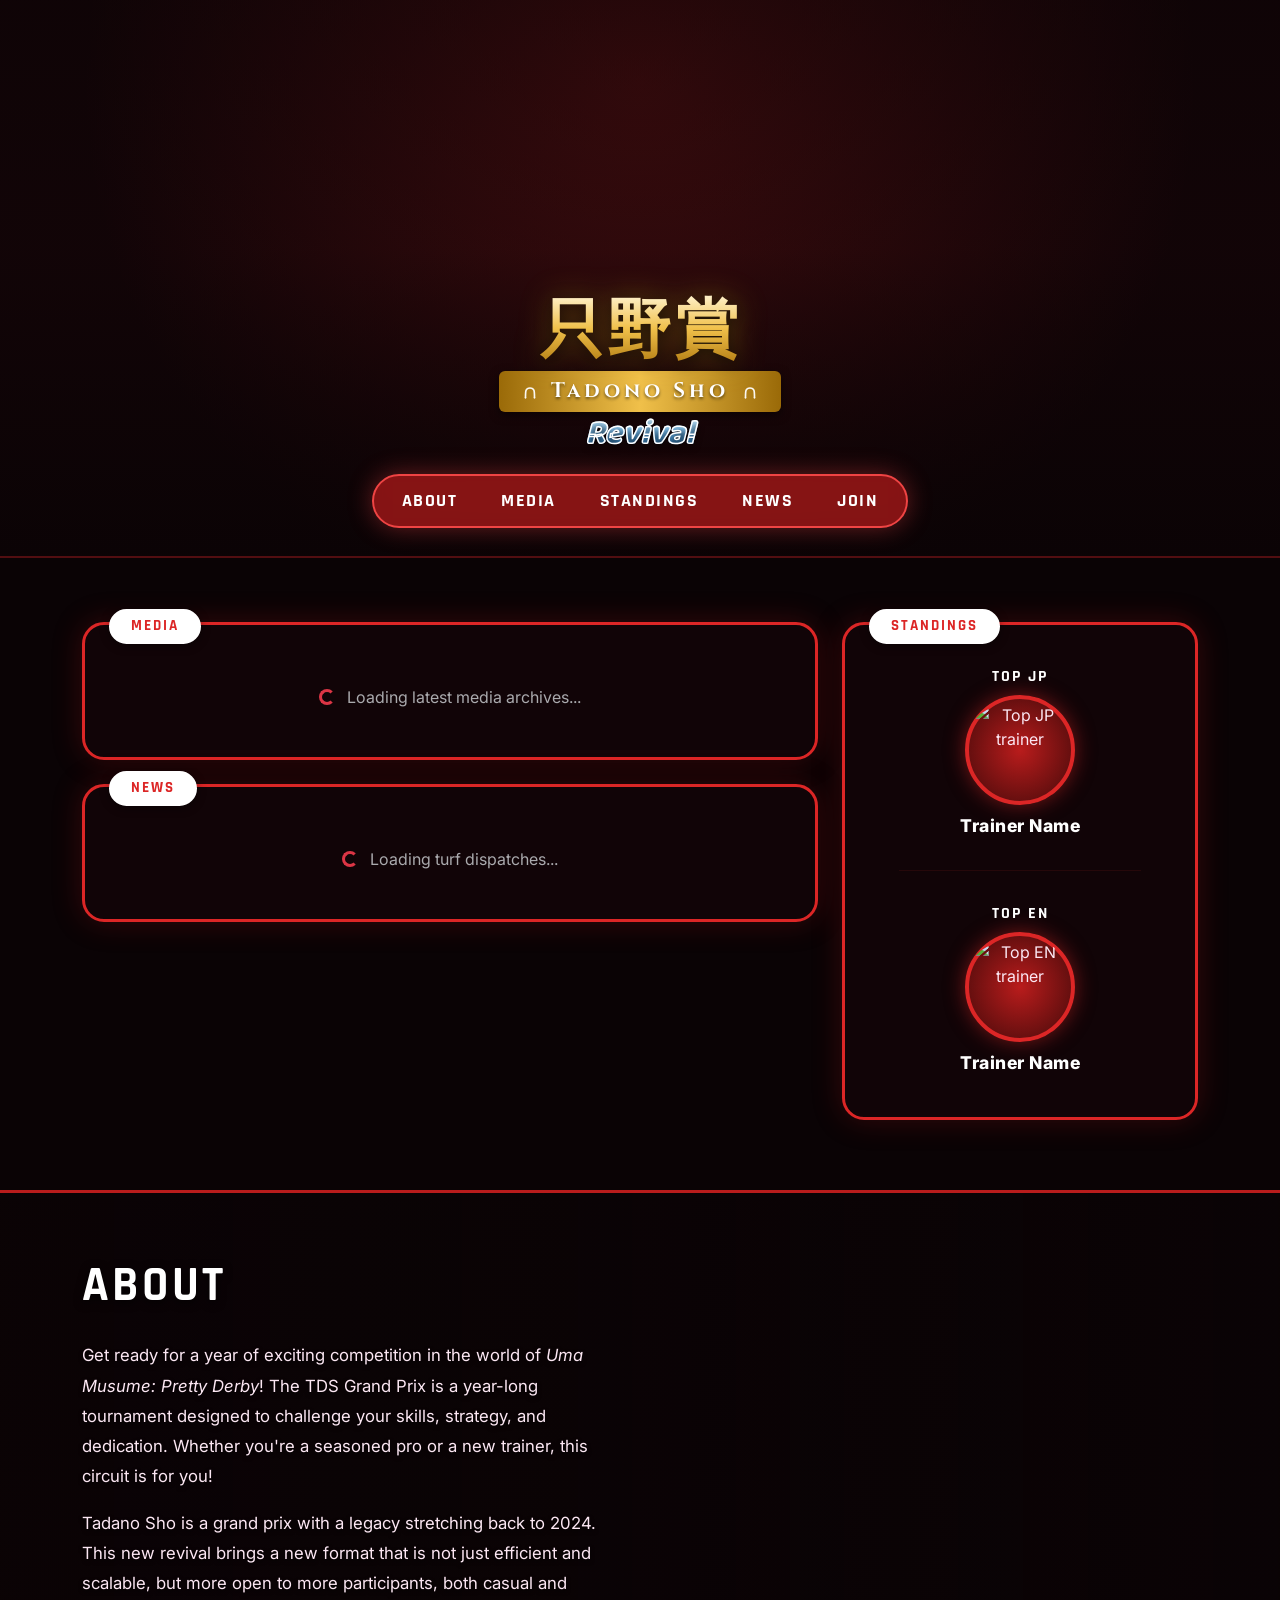
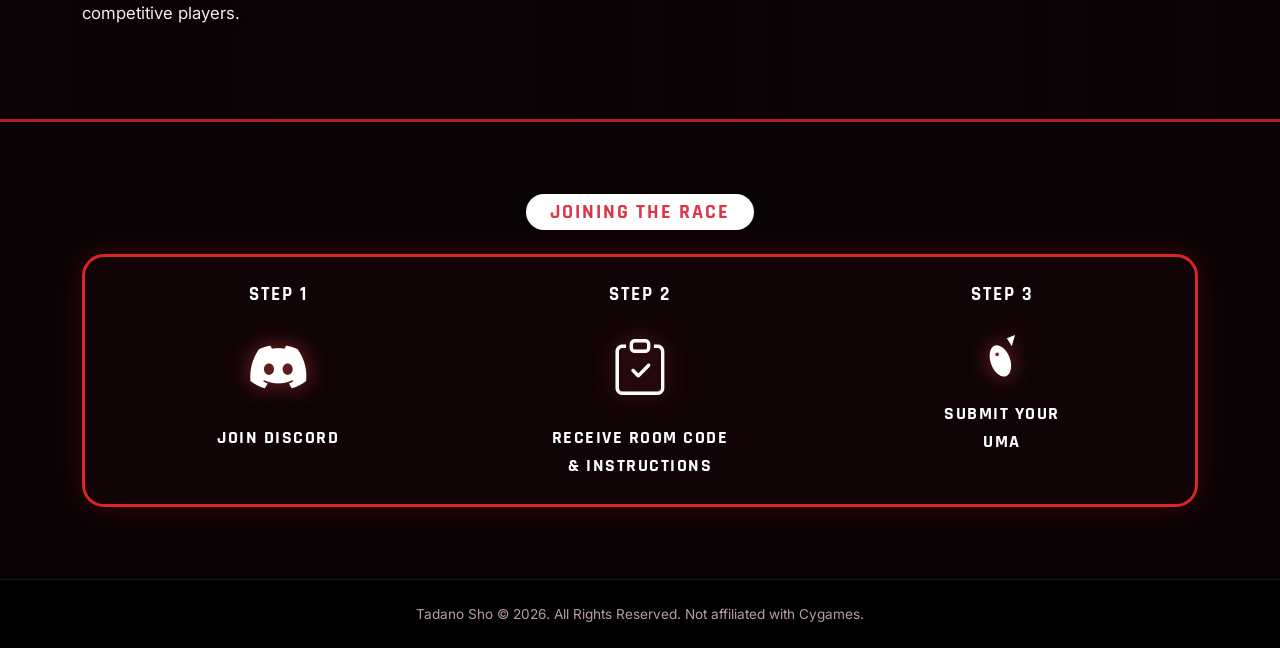
==== index.html @ 811a4585 "Basic layout and csv extraction test" ====
<!DOCTYPE html>
<html lang="en" data-bs-theme="dark">
<head>
  <meta charset="UTF-8" />
  <meta name="viewport" content="width=device-width, initial-scale=1.0"/>
  <title>Tadano Sho Revival | Official Grand Prix Hub</title>

  <!-- Bootstrap 5 CSS & Icons -->
  <link href="https://cdn.jsdelivr.net/npm/bootstrap@5.3.3/dist/css/bootstrap.min.css" rel="stylesheet">
  <link rel="stylesheet" href="https://cdn.jsdelivr.net/npm/bootstrap-icons@1.11.3/font/bootstrap-icons.min.css">
  <!-- AOS Animation -->
  <link href="https://unpkg.com/aos@2.3.1/dist/aos.css" rel="stylesheet">
  <!-- Google Fonts: Cinzel, Rajdhani, Inter, Baloo 2 -->
  <link href="https://fonts.googleapis.com/css2?family=Cinzel:wght@700;900&family=Rajdhani:wght@600;700;800&family=Inter:wght@400;500;600;700&family=Baloo+2:wght@700;800&display=swap" rel="stylesheet">

  <style>
    :root {
      --bg-dark: #0a0305;
      --card-red-border: #dc2626;
      --card-bg-inner: rgba(18, 5, 8, 0.95);
      --accent-gold: #f5c518;
      --text-muted: #b89ca4;
    }

    body {
      background-color: var(--bg-dark);
      color: #fce7f3;
      font-family: 'Inter', sans-serif;
      overflow-x: hidden;
    }

    /* ============================================================
       HERO SECTION — dimmed, looping, muted background video
       ============================================================ */
    .hero-header {
      position: relative;
      overflow: hidden;
      background: #150508;
      min-height: 62vh;
      display: flex;
      flex-direction: column;
      justify-content: flex-end;
      padding: 50px 20px 28px;
      text-align: center;
      border-bottom: 2px solid rgba(220, 38, 38, 0.3);
    }
    .hero-video-wrap {
      position: absolute;
      inset: 0;
      z-index: 0;
      overflow: hidden;
      pointer-events: none;
    }
    .hero-video-wrap iframe {
      position: absolute;
      top: 50%;
      left: 50%;
      width: 100vw;
      height: 56.25vw;
      min-height: 100%;
      min-width: 177.78vh;
      transform: translate(-50%, -50%);
      border: 0;
    }
    .hero-overlay {
      position: absolute;
      inset: 0;
      z-index: 1;
      background:
        linear-gradient(180deg, rgba(10,3,5,0.55) 0%, rgba(10,3,5,0.30) 45%, rgba(10,3,5,0.92) 100%),
        radial-gradient(circle at 50% 15%, rgba(220, 38, 38, 0.30), transparent 70%);
    }
    @media (prefers-reduced-motion: reduce) {
      .hero-video-wrap { display: none; }
    }

    .hero-header .container { position: relative; z-index: 2; }

    /* Logo lockup */
    .brand-title {
      font-family: 'Cinzel', serif;
      letter-spacing: 3px;
      font-weight: 900;
      background: linear-gradient(180deg, #fff3cf 0%, #f0c04a 45%, #a9720a 100%);
      -webkit-background-clip: text;
      background-clip: text;
      color: transparent;
      filter: drop-shadow(0 3px 8px rgba(0,0,0,0.7)) drop-shadow(0 0 14px rgba(245,197,24,0.3));
      margin-bottom: 6px;
    }
    .brand-ribbon {
      display: inline-flex;
      align-items: center;
      gap: 12px;
      background: linear-gradient(90deg, #9a6a08, #f0c04a 50%, #9a6a08);
      padding: 5px 22px;
      border-radius: 6px;
      box-shadow: 0 3px 10px rgba(0,0,0,0.55);
    }
    .brand-subtitle {
      font-family: 'Cinzel', serif;
      font-weight: 700;
      font-size: 1.3rem;
      letter-spacing: 4px;
      color: #fff;
      text-shadow: 0 2px 3px rgba(0,0,0,0.5);
    }
    .horseshoe-icon { color: #fff; opacity: 0.95; flex-shrink: 0; }
    .brand-revival {
      font-family: 'Baloo 2', 'Rajdhani', sans-serif;
      font-weight: 800;
      font-style: italic;
      font-size: 2.1rem;
      line-height: 1;
      margin-top: 2px;
      background: linear-gradient(180deg, #cdeeff 0%, #5aa9e6 55%, #1c6fb0 100%);
      -webkit-background-clip: text;
      background-clip: text;
      color: transparent;
      -webkit-text-stroke: 1.5px #ffffff;
      text-shadow: 0 4px 6px rgba(0,0,0,0.6);
    }

    /* Top Nav Pill */
    .nav-pill-container {
      background: rgba(185, 28, 28, 0.7);
      border: 2px solid #ef4444;
      border-radius: 40px;
      padding: 6px 14px;
      display: inline-flex;
      gap: 16px;
      box-shadow: 0 0 25px rgba(239, 68, 68, 0.4);
      margin-top: 22px;
      backdrop-filter: blur(8px);
      flex-wrap: wrap;
      justify-content: center;
    }
    .nav-pill-link {
      color: #fff;
      text-decoration: none;
      font-family: 'Rajdhani', sans-serif;
      font-weight: 700;
      font-size: 1.1rem;
      letter-spacing: 1.5px;
      text-transform: uppercase;
      padding: 6px 14px;
      border-radius: 20px;
      transition: all 0.2s ease;
    }
    .nav-pill-link:hover {
      background: rgba(255, 255, 255, 0.2);
      color: var(--accent-gold);
    }

    /* Main Container Spacing */
    main.container {
      position: relative;
      z-index: 2;
      margin-bottom: 70px !important;
    }

    /* Section Red Frame Containers */
    .red-frame-box {
      background: var(--card-bg-inner);
      border: 3px solid var(--card-red-border);
      border-radius: 22px;
      padding: 28px 24px 24px;
      position: relative;
      box-shadow: 0 0 30px rgba(185, 28, 28, 0.25);
      height: auto; /* Fixed: Prevents height calculation errors */
    }
    .standings-frame {
      height: 100%;
    }
    .red-frame-badge {
      position: absolute;
      top: -16px;
      left: 24px;
      background: #fff;
      border: 2px solid #fff;
      color: #dc2626;
      font-family: 'Rajdhani', sans-serif;
      font-weight: 800;
      letter-spacing: 2px;
      text-transform: uppercase;
      padding: 4px 20px;
      border-radius: 20px;
      font-size: 0.95rem;
      box-shadow: 0 2px 10px rgba(0, 0, 0, 0.45);
      text-decoration: none;
    }
    .red-frame-badge:hover {
      color: #b91c1c;
    }

    /* Media Grid */
    .media-card {
      position: relative;
      border-radius: 12px;
      overflow: hidden;
      border: 2px solid rgba(255, 255, 255, 0.15);
      transition: all 0.25s ease;
      cursor: pointer;
      aspect-ratio: 16 / 9;
      background: #000;
      text-decoration: none;
    }
    .media-card:hover {
      transform: scale(1.03);
      border-color: var(--accent-gold);
      box-shadow: 0 0 15px rgba(245, 197, 24, 0.35);
    }
    .media-card img {
      width: 100%;
      height: 100%;
      object-fit: cover;
    }
    .media-play-icon {
      position: absolute;
      top: 50%;
      left: 50%;
      transform: translate(-50%, -50%);
      font-size: 2rem;
      color: rgba(255, 255, 255, 0.85);
      transition: all 0.2s ease;
    }
    .media-card:hover .media-play-icon {
      color: var(--accent-gold);
      transform: translate(-50%, -50%) scale(1.15);
    }
    .media-title-overlay {
      position: absolute;
      bottom: 0;
      left: 0;
      right: 0;
      background: linear-gradient(0deg, rgba(0,0,0,0.85) 0%, transparent 100%);
      padding: 6px 10px;
      font-size: 0.75rem;
      font-weight: 700;
      color: #fff;
      white-space: nowrap;
      overflow: hidden;
      text-overflow: ellipsis;
    }

    /* Media Category Corner Badge */
    .media-category-badge {
      position: absolute;
      top: 8px;
      left: 8px;
      background: rgba(10, 3, 5, 0.85);
      border: 1px solid rgba(245, 197, 24, 0.5);
      color: var(--accent-gold);
      font-family: 'Rajdhani', sans-serif;
      font-size: 0.7rem;
      font-weight: 800;
      letter-spacing: 1px;
      text-transform: uppercase;
      padding: 2px 8px;
      border-radius: 6px;
      backdrop-filter: blur(4px);
      box-shadow: 0 2px 6px rgba(0, 0, 0, 0.6);
      z-index: 2;
    }
    .badge-races { border-color: rgba(239, 68, 68, 0.6); color: #fca5a5; }
    .badge-show  { border-color: rgba(168, 85, 247, 0.6); color: #d8b4fe; }
    .badge-guide { border-color: rgba(0, 229, 255, 0.6); color: #67e8f9; }

    /* News Horizontal Cards */
    .news-card {
      display: flex;
      gap: 16px;
      padding: 12px;
      border-radius: 12px;
      background: rgba(255, 255, 255, 0.03);
      border: 1px solid rgba(255, 255, 255, 0.08);
      margin-bottom: 14px;
      text-decoration: none;
      color: inherit;
      transition: all 0.2s ease;
    }
    .news-card:hover {
      background: rgba(220, 38, 38, 0.12);
      border-color: rgba(239, 68, 68, 0.4);
      transform: translateX(4px);
      color: inherit;
    }
    .news-thumb {
      width: 110px;
      height: 70px;
      border-radius: 8px;
      object-fit: cover;
      flex-shrink: 0;
      border: 1px solid rgba(255, 255, 255, 0.15);
      background-color: #1a080d;
    }
    .news-title {
      font-family: 'Rajdhani', sans-serif;
      font-weight: 700;
      font-size: 1.05rem;
      margin-bottom: 2px;
      color: #fff;
    }
    .news-meta {
      font-size: 0.75rem;
      color: var(--text-muted);
      margin-bottom: 4px;
    }
    .news-desc {
      font-size: 0.8rem;
      color: #cbd5e1;
      display: -webkit-box;
      -webkit-line-clamp: 2;
      -webkit-box-orient: vertical;
      overflow: hidden;
      line-height: 1.3;
    }

    /* Standings Box */
    .standings-avatar-wrapper {
      width: 110px;
      height: 110px;
      border-radius: 50%;
      border: 4px solid var(--card-red-border);
      padding: 4px;
      margin: 0 auto 8px;
      background: radial-gradient(circle, #b91c1c, #450a0a);
      box-shadow: 0 0 20px rgba(220, 38, 38, 0.5);
    }
    .standings-avatar {
      width: 100%;
      height: 100%;
      border-radius: 50%;
      object-fit: cover;
    }
    .standings-label {
      font-family: 'Rajdhani', sans-serif;
      font-weight: 800;
      letter-spacing: 2px;
      color: #fff;
      font-size: 1rem;
      margin-bottom: 6px;
    }
    .standings-name {
      font-weight: 800;
      color: #fff;
      font-size: 1.1rem;
      letter-spacing: 0.5px;
    }
    .standings-points { display: none; }

    /* About Section */
    .about-section {
      position: relative;
      background:
        linear-gradient(90deg, rgba(10,3,5,0.95) 0%, rgba(10,3,5,0.7) 45%, rgba(10,3,5,0.4) 70%, rgba(10,3,5,0.7) 100%),
        url('https://external-content.duckduckgo.com/iu/?u=https%3A%2F%2Fd.newsweek.com%2Fen%2Ffull%2F2685971%2Fumamusume-girls-racing.jpg&f=1&nofb=1&ipt=a6a0482f432787f1ff9571b85940ca42f4a092d9307acd43384ba4f4c6864c32') center/cover no-repeat;
      border-top: 3px solid #b91c1c;
      border-bottom: 3px solid #b91c1c;
      padding: 65px 0 75px;
      clear: both;
    }
    .about-heading {
      font-family: 'Rajdhani', sans-serif;
      font-weight: 900;
      font-size: 3rem;
      color: #fff;
      letter-spacing: 3px;
      margin-bottom: 25px;
      text-shadow: 0 2px 10px rgba(0,0,0,0.8);
    }
    .about-text {
      font-size: 1.05rem;
      line-height: 1.8;
      color: #fce7f3;
      text-shadow: 0 2px 4px rgba(0,0,0,0.8);
      max-width: 50ch;
    }

    /* Joining The Race */
    .join-step-badge {
      font-family: 'Rajdhani', sans-serif;
      font-weight: 800;
      letter-spacing: 2px;
      font-size: 1.2rem;
      color: #fff;
      margin-bottom: 16px;
    }
    .join-icon-box {
      font-size: 3.5rem;
      color: #fff;
      margin-bottom: 14px;
      min-height: 60px;
      display: flex;
      align-items: center;
      justify-content: center;
      filter: drop-shadow(0 0 10px rgba(239, 68, 68, 0.5));
    }
    .join-step-title {
      font-family: 'Rajdhani', sans-serif;
      font-weight: 800;
      letter-spacing: 1.5px;
      font-size: 1.15rem;
      text-transform: uppercase;
      color: #fff;
    }

    /* Footer */
    footer {
      background: #000;
      padding: 24px 0;
      text-align: center;
      font-size: 0.85rem;
      color: var(--text-muted);
      border-top: 1px solid rgba(255, 255, 255, 0.1);
    }
  </style>
</head>
<body>

  <!-- Top Hero Header -->
  <header class="hero-header">

    <!-- Dimmed, looping, muted background video -->
    <div class="hero-video-wrap" aria-hidden="true">
      <iframe
        src="https://www.youtube.com/embed/ixiP37v9K_E?autoplay=1&mute=1&loop=1&playlist=ixiP37v9K_E&controls=0&showinfo=0&rel=0&modestbranding=1&playsinline=1&disablekb=1&iv_load_policy=3"
        title="Background loop"
        tabindex="-1"
        allow="autoplay; encrypted-media"
        referrerpolicy="strict-origin-when-cross-origin">
      </iframe>
    </div>
    <div class="hero-overlay"></div>

    <div class="container" data-aos="fade-down">
      <h1 class="brand-title display-3 fw-bolder mb-0">只野賞</h1>

      <div class="brand-ribbon mb-1">
        <svg class="horseshoe-icon" viewBox="0 0 24 24" width="18" height="18" fill="none" stroke="currentColor" stroke-width="2.2" stroke-linecap="round">
          <path d="M6 21C6 12 6 8 12 8C18 8 18 12 18 21"/>
          <circle cx="6" cy="21" r="1.1" fill="currentColor" stroke="none"/>
          <circle cx="18" cy="21" r="1.1" fill="currentColor" stroke="none"/>
        </svg>
        <span class="brand-subtitle">Tadono Sho</span>
        <svg class="horseshoe-icon" viewBox="0 0 24 24" width="18" height="18" fill="none" stroke="currentColor" stroke-width="2.2" stroke-linecap="round">
          <path d="M6 21C6 12 6 8 12 8C18 8 18 12 18 21"/>
          <circle cx="6" cy="21" r="1.1" fill="currentColor" stroke="none"/>
          <circle cx="18" cy="21" r="1.1" fill="currentColor" stroke="none"/>
        </svg>
      </div>

      <div class="brand-revival">Revival</div>

      <!-- Pill Navbar -->
      <div>
        <nav class="nav-pill-container">
          <a href="#about" class="nav-pill-link">About</a>
          <a href="media.html" class="nav-pill-link">Media</a>
          <a href="standings.html" class="nav-pill-link">Standings</a>
          <a href="news.html" class="nav-pill-link">News</a>
          <a href="https://discord.gg/YOUR_INVITE_HERE" target="_blank" class="nav-pill-link">Join</a>
        </nav>
      </div>
    </div>
  </header>

  <!-- Main Content Grid (Media, News, Standings) -->
  <main class="container my-5 pt-3">
    <div class="row g-4 align-items-stretch">

      <!-- Left Column: Media (6 thumbnails) & News (2-3 items) -->
      <div class="col-lg-8 d-flex flex-column gap-4">

        <!-- Media Section (6 Grid) -->
        <div class="red-frame-box" data-aos="fade-up">
          <a href="media.html" class="red-frame-badge">Media</a>

          <div class="row g-3 pt-2" id="mediaGrid">
            <div class="col-12 text-center py-4 text-muted">
              <div class="spinner-border spinner-border-sm text-danger me-2"></div>
              Loading latest media archives...
            </div>
          </div>
        </div>

        <!-- News Section (2-3 items) -->
        <div class="red-frame-box" data-aos="fade-up" data-aos-delay="100">
          <a href="news.html" class="red-frame-badge">News</a>

          <div class="pt-2" id="newsList">
            <div class="text-center py-4 text-muted">
              <div class="spinner-border spinner-border-sm text-danger me-2"></div>
              Loading turf dispatches...
            </div>
          </div>
        </div>

      </div>

      <!-- Right Column: Standings Box (Top JP & Top EN) -->
      <div class="col-lg-4">
        <div class="red-frame-box standings-frame text-center d-flex flex-column justify-content-around py-4" data-aos="fade-left">
          <a href="standings.html" class="red-frame-badge">Standings</a>

          <!-- TOP JP -->
          <div class="py-3">
            <div class="standings-label">TOP JP</div>
            <div class="standings-avatar-wrapper">
              <img id="topJpAvatar" src="https://api.dicebear.com/7.x/bottts/svg?seed=JP" class="standings-avatar" alt="Top JP trainer">
            </div>
            <div class="standings-name" id="topJpName">Trainer Name</div>
            <div class="small text-muted standings-points" id="topJpPoints">-- pts</div>
          </div>

          <hr style="border-color: rgba(220, 38, 38, 0.4); margin: 15px 30px;">

          <!-- TOP EN -->
          <div class="py-3">
            <div class="standings-label">TOP EN</div>
            <div class="standings-avatar-wrapper">
              <img id="topEnAvatar" src="https://api.dicebear.com/7.x/bottts/svg?seed=EN" class="standings-avatar" alt="Top EN trainer">
            </div>
            <div class="standings-name" id="topEnName">Trainer Name</div>
            <div class="small text-muted standings-points" id="topEnPoints">-- pts</div>
          </div>
        </div>
      </div>

    </div>
  </main>

  <!-- About Section -->
  <section id="about" class="about-section">
    <div class="container">
      <div class="row">
        <div class="col-lg-7" data-aos="fade-right">
          <h2 class="about-heading">ABOUT</h2>
          <p class="about-text mb-3">
            Get ready for a year of exciting competition in the world of <em>Uma Musume: Pretty Derby</em>!
            The TDS Grand Prix is a year-long tournament designed to challenge your skills, strategy, and dedication.
            Whether you're a seasoned pro or a new trainer, this circuit is for you!
          </p>
          <p class="about-text">
            Tadano Sho is a grand prix with a legacy stretching back to 2024. This new revival brings a new format
            that is not just efficient and scalable, but more open to more participants, both casual and
            competitive players.
          </p>
        </div>
      </div>
    </div>
  </section>

  <!-- Joining The Race (3 Steps Section) -->
  <section class="container my-5 py-4">
    <div class="text-center mb-4" data-aos="fade-up">
      <div class="badge bg-white text-danger px-4 py-2 rounded-pill fs-5 fw-bold text-uppercase" style="letter-spacing: 2px; font-family: 'Rajdhani', sans-serif;">
        Joining The Race
      </div>
    </div>

    <div class="red-frame-box p-4" data-aos="fade-up" data-aos-delay="100">
      <div class="row text-center g-4">

        <div class="col-md-4">
          <div class="join-step-badge">STEP 1</div>
          <div class="join-icon-box">
            <i class="bi bi-discord"></i>
          </div>
          <div class="join-step-title">Join Discord</div>
        </div>

        <div class="col-md-4">
          <div class="join-step-badge">STEP 2</div>
          <div class="join-icon-box">
            <i class="bi bi-clipboard-check"></i>
          </div>
          <div class="join-step-title">Receive Room Code<br class="d-none d-md-block"> &amp; Instructions</div>
        </div>

        <div class="col-md-4">
          <div class="join-step-badge">STEP 3</div>
          <div class="join-icon-box">
            <svg viewBox="0 0 64 64" width="52" height="52" fill="currentColor" aria-hidden="true">
              <ellipse cx="30" cy="38" rx="12" ry="20" transform="rotate(-20 30 38)"/>
              <polygon points="38,10 48,6 44,20"/>
              <circle cx="26" cy="30" r="2.2" fill="#7f1d1d"/>
            </svg>
          </div>
          <div class="join-step-title">Submit Your<br class="d-none d-md-block"> Uma</div>
        </div>

      </div>
    </div>
  </section>

  <!-- Footer -->
  <footer>
    <div class="container">
      Tadano Sho &copy; 2026. All Rights Reserved. Not affiliated with Cygames.
    </div>
  </footer>

  <!-- Scripts -->
  <script src="https://cdn.jsdelivr.net/npm/papaparse@5.4.1/papaparse.min.js"></script>
  <script src="https://unpkg.com/aos@2.3.1/dist/aos.js"></script>

  <script>
    AOS.init({ duration: 500, once: true });

    // Live Google Sheets Data Sources
    const STANDINGS_JP_URL = "https://docs.google.com/spreadsheets/d/e/2PACX-1vTbkE2wbV5LWkVIGXpJGdbSG9LxUopGIXMuOjyt5w0fkb3olKb6ueMyDWH3hFiS6tbdQfQv5VZdMct3/pub?gid=0&single=true&output=csv";
    const STANDINGS_EN_URL = "https://docs.google.com/spreadsheets/d/e/2PACX-1vTbkE2wbV5LWkVIGXpJGdbSG9LxUopGIXMuOjyt5w0fkb3olKb6ueMyDWH3hFiS6tbdQfQv5VZdMct3/pub?gid=1135525613&single=true&output=csv";
    const MEDIA_CSV_URL = "https://docs.google.com/spreadsheets/d/e/2PACX-1vS08jJrOzuXOjKwhtpfvUq55UaYJgYfq8bBmrWh4yjk_7ZoehVhZ_WtEa2eWrwhZ8zqHWR_rD3quKCA/pub?gid=0&single=true&output=csv";
    const NEWS_CSV_URL = "https://docs.google.com/spreadsheets/d/e/2PACX-1vS08jJrOzuXOjKwhtpfvUq55UaYJgYfq8bBmrWh4yjk_7ZoehVhZ_WtEa2eWrwhZ8zqHWR_rD3quKCA/pub?gid=914624242&single=true&output=csv";

    // 1. Fetch & Render Top Leaders in Standings Box
    function loadTopLeaders() {
      Papa.parse(STANDINGS_JP_URL, {
        download: true,
        header: true,
        dynamicTyping: true,
        skipEmptyLines: true,
        complete: function(res) {
          const rows = (res.data || [])
            .filter(r => r.Trainer && String(r.Trainer).trim() !== "" && r.Division && r.Division.toLowerCase() === 'graded')
            .sort((a,b) => (b.Points || 0) - (a.Points || 0));
          if (rows.length > 0) {
            document.getElementById('topJpName').innerText = rows[0].Trainer;
            document.getElementById('topJpPoints').innerText = (rows[0].Points || 0) + ' pts';
            if (rows[0].Avatar) {
              document.getElementById('topJpAvatar').src = rows[0].Avatar;
            } else {
              document.getElementById('topJpAvatar').src = `https://api.dicebear.com/7.x/bottts/svg?seed=${encodeURIComponent(rows[0].Trainer)}`;
            }
          }
        }
      });

      Papa.parse(STANDINGS_EN_URL, {
        download: true,
        header: true,
        dynamicTyping: true,
        skipEmptyLines: true,
        complete: function(res) {
          const rows = (res.data || [])
            .filter(r => r.Trainer && String(r.Trainer).trim() !== "" && r.Division && r.Division.toLowerCase() === 'graded')
            .sort((a,b) => (b.Points || 0) - (a.Points || 0));
          if (rows.length > 0) {
            document.getElementById('topEnName').innerText = rows[0].Trainer;
            document.getElementById('topEnPoints').innerText = (rows[0].Points || 0) + ' pts';
            if (rows[0].Avatar) {
              document.getElementById('topEnAvatar').src = rows[0].Avatar;
            } else {
              document.getElementById('topEnAvatar').src = `https://api.dicebear.com/7.x/bottts/svg?seed=${encodeURIComponent(rows[0].Trainer)}`;
            }
          }
        }
      });
    }

    // 2. Fetch & Render Latest 6 Media Thumbnails with Category Badge
    function loadMedia() {
      const grid = document.getElementById('mediaGrid');

      function getCategoryBadge(cat) {
        if (!cat || cat.trim() === '') return '';
        const c = cat.toLowerCase();
        let badgeClass = '';
        if (c.includes('race')) badgeClass = 'badge-races';
        else if (c.includes('classic') || c.includes('show')) badgeClass = 'badge-show';
        else if (c.includes('guide')) badgeClass = 'badge-guide';

        return `<span class="media-category-badge ${badgeClass}">${cat.trim()}</span>`;
      }

      Papa.parse(MEDIA_CSV_URL, {
        download: true,
        header: true,
        skipEmptyLines: true,
        complete: function(res) {
          const items = (res.data || []).filter(m => m.Title && String(m.Title).trim() !== "").slice(0, 6);

          if (items.length === 0) {
            grid.innerHTML = `<div class="col-12 text-center text-muted py-3">No media items recorded yet.</div>`;
            return;
          }

          grid.innerHTML = items.map(m => {
            const link = m.YouTube_URL && m.YouTube_URL.trim() !== "" ? m.YouTube_URL : 'media.html';
            const thumb = m.Thumbnail_URL && m.Thumbnail_URL.trim() !== "" ? m.Thumbnail_URL : 'https://images.unsplash.com/photo-1578632767115-351597cf2477?w=500';
            const catBadge = getCategoryBadge(m.Category);

            return `
              <div class="col-4">
                <a href="${link}" target="_blank" class="media-card d-block">
                  ${catBadge}
                  <img src="${thumb}" alt="${m.Title}">
                  <i class="bi bi-play-circle-fill media-play-icon"></i>
                  <div class="media-title-overlay">${m.Title}</div>
                </a>
              </div>
            `;
          }).join('');
        },
        error: function(err) {
          console.error("Failed to load media CSV:", err);
          grid.innerHTML = `<div class="col-12 text-center text-muted py-3">Could not load media feed.</div>`;
        }
      });
    }

    // 3. Fetch & Render Latest 2-3 News Articles
    function loadNews() {
      const list = document.getElementById('newsList');

      Papa.parse(NEWS_CSV_URL, {
        download: true,
        header: true,
        skipEmptyLines: true,
        complete: function(res) {
          const items = (res.data || []).filter(n => n.Title && String(n.Title).trim() !== "").slice(0, 3);

          if (items.length === 0) {
            list.innerHTML = `
              <a href="news.html" class="news-card">
                <img src="https://images.unsplash.com/photo-1578632767115-351597cf2477?w=300" class="news-thumb" alt="Thumbnail">
                <div>
                  <div class="news-title">PHANTOM SPRINT REVIVAL ANNOUNCED</div>
                  <div class="news-meta">By ewidaria &bull; Oct 2026</div>
                  <div class="news-desc">The official return of the sprint classic at Chukyo and Nakayama is locked in. Read full rules and course info...</div>
                </div>
              </a>
              <a href="news.html" class="news-card">
                <img src="https://images.unsplash.com/photo-1509198397868-475647b2a1e5?w=300" class="news-thumb" alt="Thumbnail">
                <div>
                  <div class="news-title">HOW TO TUNE SPRINT ACCELERATION</div>
                  <div class="news-meta">By Takubenly &bull; Oct 2026</div>
                  <div class="news-desc">A deep dive into inheritance skills, corner timings, and why stamina management matters even in 1200m...</div>
                </div>
              </a>
            `;
            return;
          }

          list.innerHTML = items.map(n => {
            const articleLink = n.Doc_URL && n.Doc_URL.trim() !== "" ? `article.html?doc=${encodeURIComponent(n.Doc_URL)}` : 'news.html';
            const thumb = n.Thumbnail_URL && n.Thumbnail_URL.trim() !== "" ? n.Thumbnail_URL : 'https://images.unsplash.com/photo-1578632767115-351597cf2477?w=300';
            return `
              <a href="${articleLink}" class="news-card">
                <img src="${thumb}" class="news-thumb" alt="${n.Title}">
                <div>
                  <div class="news-title">${n.Title}</div>
                  <div class="news-meta">By ${n.Author || 'TDS'} &bull; ${n.Date || ''}</div>
                  <div class="news-desc">${n.Synopsis || ''}</div>
                </div>
              </a>
            `;
          }).join('');
        },
        error: function(err) {
          console.error("Failed to load news CSV:", err);
          list.innerHTML = `<div class="text-center text-muted py-3">Could not load news feed.</div>`;
        }
      });
    }

    loadTopLeaders();
    loadMedia();
    loadNews();
  </script>
</body>
</html>
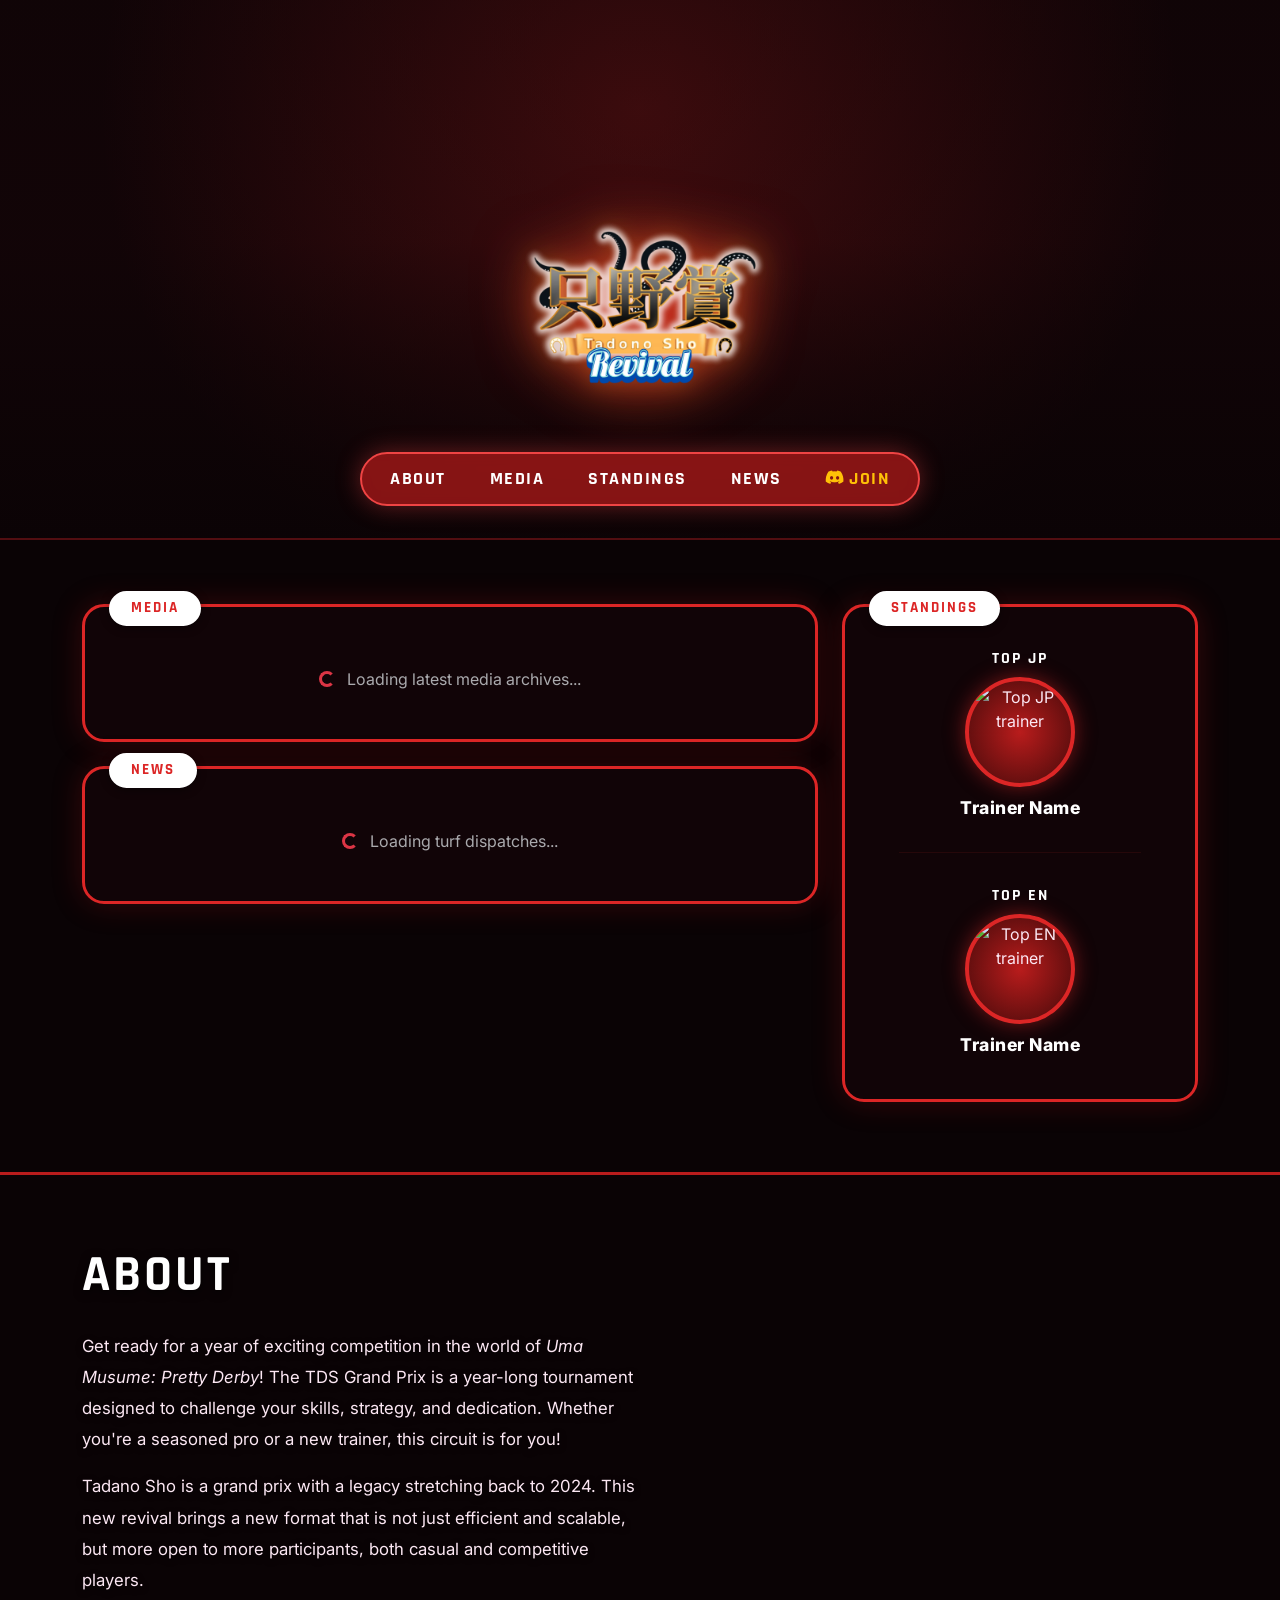
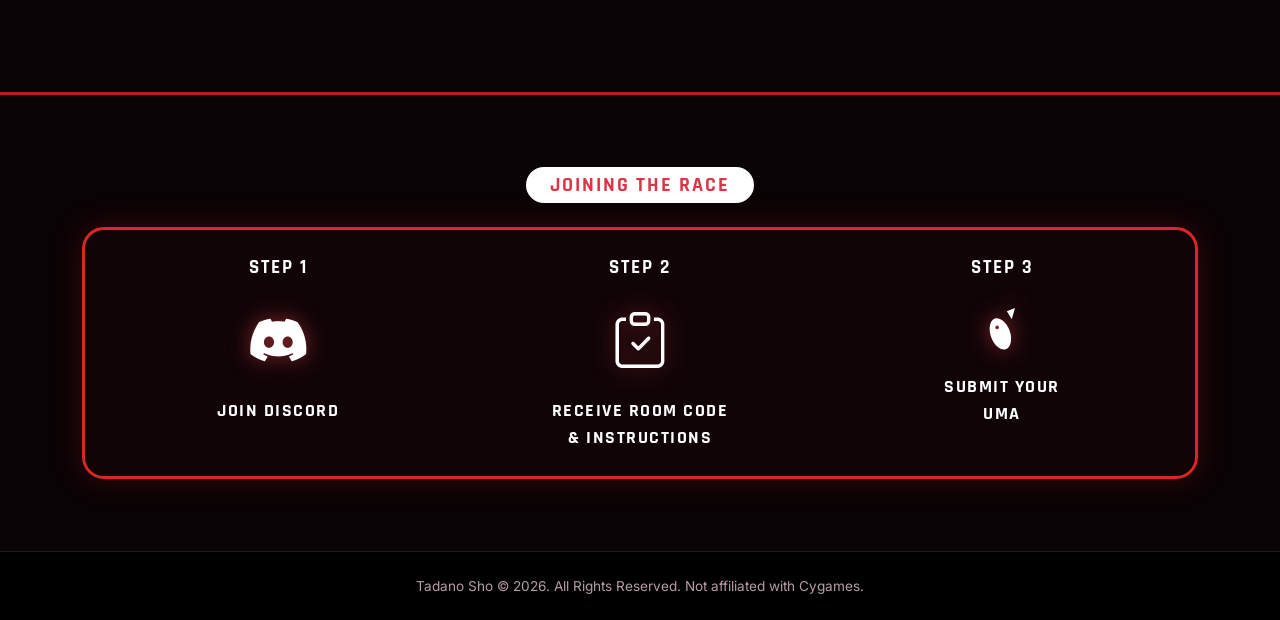
==== commit 1d4b824d: "update with logo" ====
--- a/index.html
+++ b/index.html
@@ -10,8 +10,8 @@
   <link rel="stylesheet" href="https://cdn.jsdelivr.net/npm/bootstrap-icons@1.11.3/font/bootstrap-icons.min.css">
   <!-- AOS Animation -->
   <link href="https://unpkg.com/aos@2.3.1/dist/aos.css" rel="stylesheet">
-  <!-- Google Fonts: Cinzel, Rajdhani, Inter, Baloo 2 -->
-  <link href="https://fonts.googleapis.com/css2?family=Cinzel:wght@700;900&family=Rajdhani:wght@600;700;800&family=Inter:wght@400;500;600;700&family=Baloo+2:wght@700;800&display=swap" rel="stylesheet">
+  <!-- Google Fonts: Cinzel, Rajdhani, Inter -->
+  <link href="https://fonts.googleapis.com/css2?family=Cinzel:wght@700;900&family=Rajdhani:wght@600;700;800;900&family=Inter:wght@400;500;600;700&display=swap" rel="stylesheet">
 
   <style>
     :root {
@@ -27,6 +27,8 @@
       color: #fce7f3;
       font-family: 'Inter', sans-serif;
       overflow-x: hidden;
+      margin: 0;
+      padding: 0;
     }
 
     /* ============================================================
@@ -36,11 +38,11 @@
       position: relative;
       overflow: hidden;
       background: #150508;
-      min-height: 62vh;
+      min-height: 60vh;
       display: flex;
       flex-direction: column;
       justify-content: flex-end;
-      padding: 50px 20px 28px;
+      padding: 50px 20px 32px;
       text-align: center;
       border-bottom: 2px solid rgba(220, 38, 38, 0.3);
     }
@@ -61,64 +63,35 @@
       min-width: 177.78vh;
       transform: translate(-50%, -50%);
       border: 0;
+      filter: brightness(0.42) saturate(1.2);
     }
     .hero-overlay {
       position: absolute;
       inset: 0;
       z-index: 1;
       background:
-        linear-gradient(180deg, rgba(10,3,5,0.55) 0%, rgba(10,3,5,0.30) 45%, rgba(10,3,5,0.92) 100%),
-        radial-gradient(circle at 50% 15%, rgba(220, 38, 38, 0.30), transparent 70%);
+        linear-gradient(180deg, rgba(10,3,5,0.45) 0%, rgba(10,3,5,0.30) 45%, rgba(10,3,5,0.92) 100%),
+        radial-gradient(circle at 50% 20%, rgba(220, 38, 38, 0.35), transparent 70%);
     }
     @media (prefers-reduced-motion: reduce) {
       .hero-video-wrap { display: none; }
     }
 
-    .hero-header .container { position: relative; z-index: 2; }
-
-    /* Logo lockup */
-    .brand-title {
-      font-family: 'Cinzel', serif;
-      letter-spacing: 3px;
-      font-weight: 900;
-      background: linear-gradient(180deg, #fff3cf 0%, #f0c04a 45%, #a9720a 100%);
-      -webkit-background-clip: text;
-      background-clip: text;
-      color: transparent;
-      filter: drop-shadow(0 3px 8px rgba(0,0,0,0.7)) drop-shadow(0 0 14px rgba(245,197,24,0.3));
-      margin-bottom: 6px;
-    }
-    .brand-ribbon {
-      display: inline-flex;
-      align-items: center;
-      gap: 12px;
-      background: linear-gradient(90deg, #9a6a08, #f0c04a 50%, #9a6a08);
-      padding: 5px 22px;
-      border-radius: 6px;
-      box-shadow: 0 3px 10px rgba(0,0,0,0.55);
-    }
-    .brand-subtitle {
-      font-family: 'Cinzel', serif;
-      font-weight: 700;
-      font-size: 1.3rem;
-      letter-spacing: 4px;
-      color: #fff;
-      text-shadow: 0 2px 3px rgba(0,0,0,0.5);
-    }
-    .horseshoe-icon { color: #fff; opacity: 0.95; flex-shrink: 0; }
-    .brand-revival {
-      font-family: 'Baloo 2', 'Rajdhani', sans-serif;
-      font-weight: 800;
-      font-style: italic;
-      font-size: 2.1rem;
-      line-height: 1;
-      margin-top: 2px;
-      background: linear-gradient(180deg, #cdeeff 0%, #5aa9e6 55%, #1c6fb0 100%);
-      -webkit-background-clip: text;
-      background-clip: text;
-      color: transparent;
-      -webkit-text-stroke: 1.5px #ffffff;
-      text-shadow: 0 4px 6px rgba(0,0,0,0.6);
+    .hero-header .container { 
+      position: relative; 
+      z-index: 2; 
+    }
+
+    /* Master Logo Image */
+    .hero-logo-img {
+      max-width: 380px;
+      width: 85%;
+      height: auto;
+      filter: drop-shadow(0 0 30px rgba(255, 26, 42, 0.65)) drop-shadow(0 0 12px rgba(245, 197, 24, 0.4));
+      margin-bottom: 20px;
+      display: block;
+      margin-left: auto;
+      margin-right: auto;
     }
 
     /* Top Nav Pill */
@@ -130,7 +103,7 @@
       display: inline-flex;
       gap: 16px;
       box-shadow: 0 0 25px rgba(239, 68, 68, 0.4);
-      margin-top: 22px;
+      margin-top: 10px;
       backdrop-filter: blur(8px);
       flex-wrap: wrap;
       justify-content: center;
@@ -167,7 +140,7 @@
       padding: 28px 24px 24px;
       position: relative;
       box-shadow: 0 0 30px rgba(185, 28, 28, 0.25);
-      height: auto; /* Fixed: Prevents height calculation errors */
+      height: auto;
     }
     .standings-frame {
       height: 100%;
@@ -349,21 +322,23 @@
     }
     .standings-points { display: none; }
 
-    /* About Section */
+    /* ============================================================
+       ABOUT SECTION — Updated with Umamusume Racing Background
+       ============================================================ */
     .about-section {
       position: relative;
       background:
-        linear-gradient(90deg, rgba(10,3,5,0.95) 0%, rgba(10,3,5,0.7) 45%, rgba(10,3,5,0.4) 70%, rgba(10,3,5,0.7) 100%),
+        linear-gradient(90deg, rgba(10,3,5,0.96) 0%, rgba(10,3,5,0.85) 45%, rgba(10,3,5,0.55) 75%, rgba(10,3,5,0.85) 100%),
         url('https://external-content.duckduckgo.com/iu/?u=https%3A%2F%2Fd.newsweek.com%2Fen%2Ffull%2F2685971%2Fumamusume-girls-racing.jpg&f=1&nofb=1&ipt=a6a0482f432787f1ff9571b85940ca42f4a092d9307acd43384ba4f4c6864c32') center/cover no-repeat;
       border-top: 3px solid #b91c1c;
       border-bottom: 3px solid #b91c1c;
-      padding: 65px 0 75px;
+      padding: 70px 0 80px;
       clear: both;
     }
     .about-heading {
       font-family: 'Rajdhani', sans-serif;
       font-weight: 900;
-      font-size: 3rem;
+      font-size: 3.2rem;
       color: #fff;
       letter-spacing: 3px;
       margin-bottom: 25px;
@@ -371,10 +346,10 @@
     }
     .about-text {
       font-size: 1.05rem;
-      line-height: 1.8;
+      line-height: 1.85;
       color: #fce7f3;
-      text-shadow: 0 2px 4px rgba(0,0,0,0.8);
-      max-width: 50ch;
+      text-shadow: 0 2px 6px rgba(0,0,0,0.9);
+      max-width: 52ch;
     }
 
     /* Joining The Race */
@@ -434,23 +409,11 @@
     <div class="hero-overlay"></div>
 
     <div class="container" data-aos="fade-down">
-      <h1 class="brand-title display-3 fw-bolder mb-0">只野賞</h1>
-
-      <div class="brand-ribbon mb-1">
-        <svg class="horseshoe-icon" viewBox="0 0 24 24" width="18" height="18" fill="none" stroke="currentColor" stroke-width="2.2" stroke-linecap="round">
-          <path d="M6 21C6 12 6 8 12 8C18 8 18 12 18 21"/>
-          <circle cx="6" cy="21" r="1.1" fill="currentColor" stroke="none"/>
-          <circle cx="18" cy="21" r="1.1" fill="currentColor" stroke="none"/>
-        </svg>
-        <span class="brand-subtitle">Tadono Sho</span>
-        <svg class="horseshoe-icon" viewBox="0 0 24 24" width="18" height="18" fill="none" stroke="currentColor" stroke-width="2.2" stroke-linecap="round">
-          <path d="M6 21C6 12 6 8 12 8C18 8 18 12 18 21"/>
-          <circle cx="6" cy="21" r="1.1" fill="currentColor" stroke="none"/>
-          <circle cx="18" cy="21" r="1.1" fill="currentColor" stroke="none"/>
-        </svg>
-      </div>
-
-      <div class="brand-revival">Revival</div>
+      <!-- Official Tadano Sho Revival Logo -->
+      <img src="tdsrlogo.png" 
+           onerror="this.onerror=null; this.src='https://raw.githubusercontent.com/eri-james/tadano-sho/main/tdsrlogo.png';" 
+           alt="Tadano Sho Revival Logo" 
+           class="hero-logo-img">
 
       <!-- Pill Navbar -->
       <div>
@@ -459,7 +422,9 @@
           <a href="media.html" class="nav-pill-link">Media</a>
           <a href="standings.html" class="nav-pill-link">Standings</a>
           <a href="news.html" class="nav-pill-link">News</a>
-          <a href="https://discord.gg/YOUR_INVITE_HERE" target="_blank" class="nav-pill-link">Join</a>
+          <a href="https://discord.gg/YOUR_INVITE_HERE" target="_blank" class="nav-pill-link text-warning">
+            <i class="bi bi-discord me-1"></i>Join
+          </a>
         </nav>
       </div>
     </div>
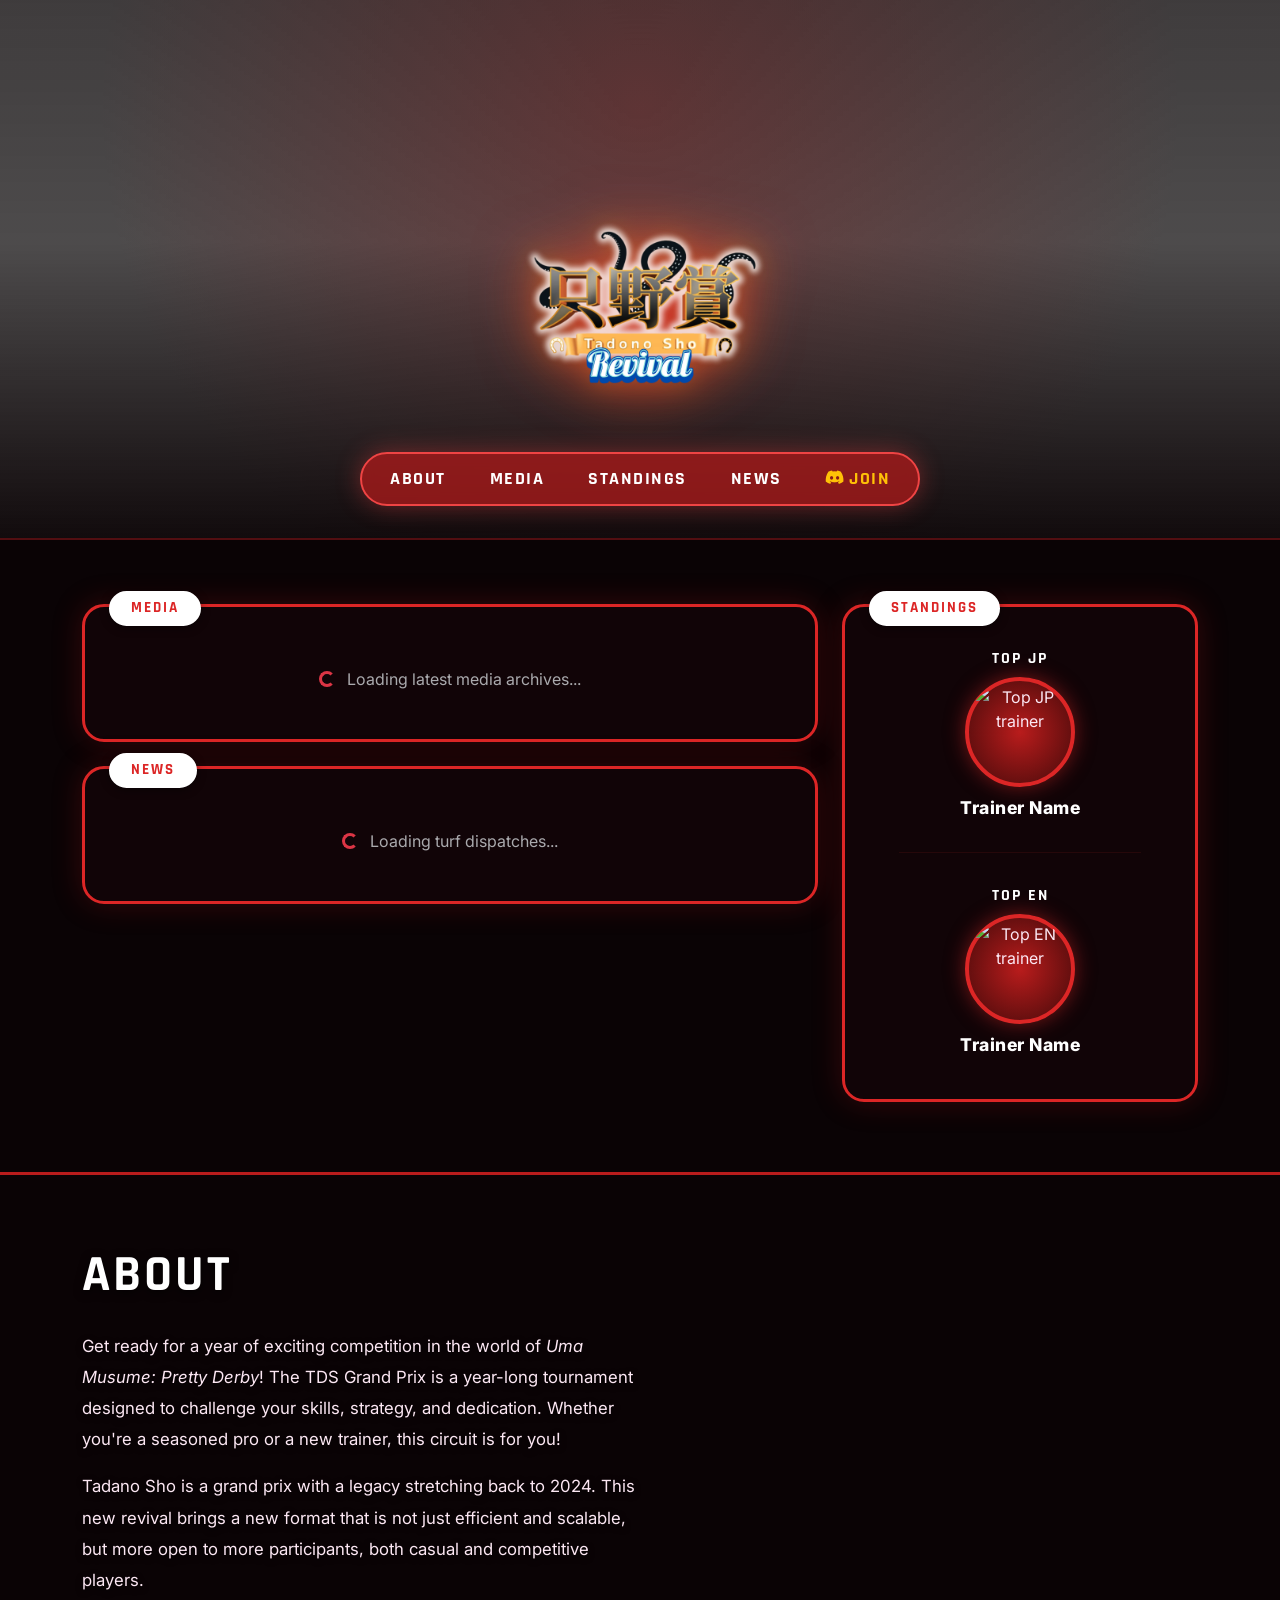
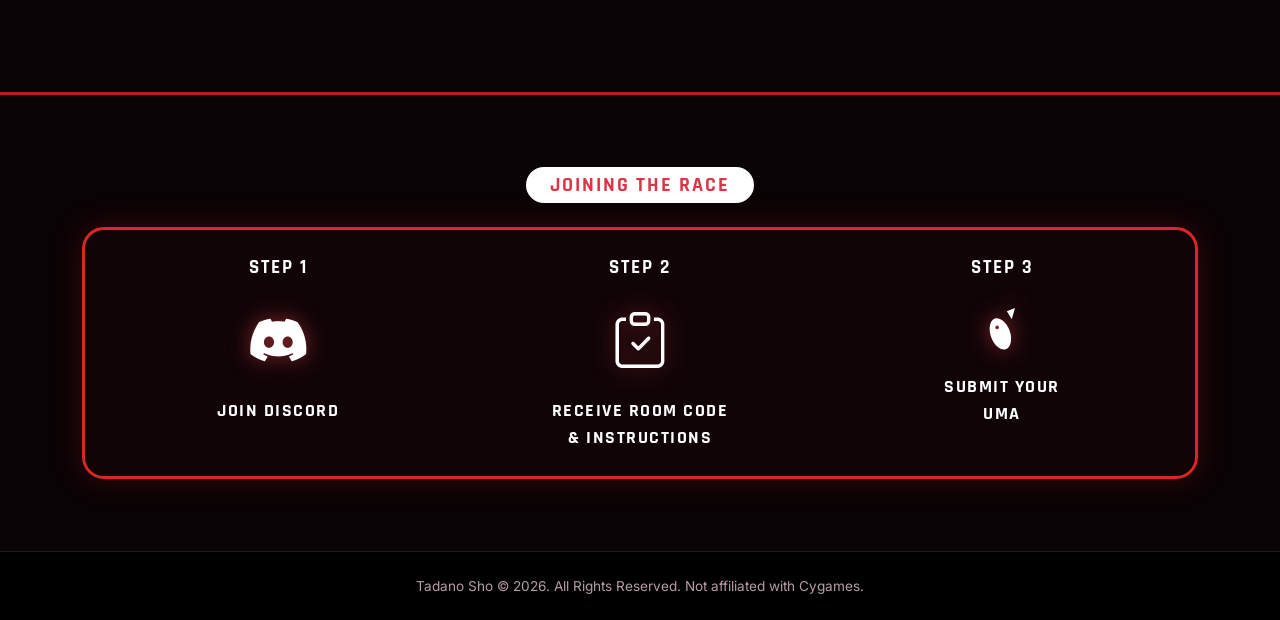
==== commit e0591b3e: "Split for better caching" ====
--- a/index.html
+++ b/index.html
@@ -5,391 +5,14 @@
   <meta name="viewport" content="width=device-width, initial-scale=1.0"/>
   <title>Tadano Sho Revival | Official Grand Prix Hub</title>
 
-  <!-- Bootstrap 5 CSS & Icons -->
+  <!-- External CDNs -->
   <link href="https://cdn.jsdelivr.net/npm/bootstrap@5.3.3/dist/css/bootstrap.min.css" rel="stylesheet">
   <link rel="stylesheet" href="https://cdn.jsdelivr.net/npm/bootstrap-icons@1.11.3/font/bootstrap-icons.min.css">
-  <!-- AOS Animation -->
   <link href="https://unpkg.com/aos@2.3.1/dist/aos.css" rel="stylesheet">
-  <!-- Google Fonts: Cinzel, Rajdhani, Inter -->
   <link href="https://fonts.googleapis.com/css2?family=Cinzel:wght@700;900&family=Rajdhani:wght@600;700;800;900&family=Inter:wght@400;500;600;700&display=swap" rel="stylesheet">
 
-  <style>
-    :root {
-      --bg-dark: #0a0305;
-      --card-red-border: #dc2626;
-      --card-bg-inner: rgba(18, 5, 8, 0.95);
-      --accent-gold: #f5c518;
-      --text-muted: #b89ca4;
-    }
-
-    body {
-      background-color: var(--bg-dark);
-      color: #fce7f3;
-      font-family: 'Inter', sans-serif;
-      overflow-x: hidden;
-      margin: 0;
-      padding: 0;
-    }
-
-    /* ============================================================
-       HERO SECTION — dimmed, looping, muted background video
-       ============================================================ */
-    .hero-header {
-      position: relative;
-      overflow: hidden;
-      background: #150508;
-      min-height: 60vh;
-      display: flex;
-      flex-direction: column;
-      justify-content: flex-end;
-      padding: 50px 20px 32px;
-      text-align: center;
-      border-bottom: 2px solid rgba(220, 38, 38, 0.3);
-    }
-    .hero-video-wrap {
-      position: absolute;
-      inset: 0;
-      z-index: 0;
-      overflow: hidden;
-      pointer-events: none;
-    }
-    .hero-video-wrap iframe {
-      position: absolute;
-      top: 50%;
-      left: 50%;
-      width: 100vw;
-      height: 56.25vw;
-      min-height: 100%;
-      min-width: 177.78vh;
-      transform: translate(-50%, -50%);
-      border: 0;
-      filter: brightness(0.42) saturate(1.2);
-    }
-    .hero-overlay {
-      position: absolute;
-      inset: 0;
-      z-index: 1;
-      background:
-        linear-gradient(180deg, rgba(10,3,5,0.45) 0%, rgba(10,3,5,0.30) 45%, rgba(10,3,5,0.92) 100%),
-        radial-gradient(circle at 50% 20%, rgba(220, 38, 38, 0.35), transparent 70%);
-    }
-    @media (prefers-reduced-motion: reduce) {
-      .hero-video-wrap { display: none; }
-    }
-
-    .hero-header .container { 
-      position: relative; 
-      z-index: 2; 
-    }
-
-    /* Master Logo Image */
-    .hero-logo-img {
-      max-width: 380px;
-      width: 85%;
-      height: auto;
-      filter: drop-shadow(0 0 30px rgba(255, 26, 42, 0.65)) drop-shadow(0 0 12px rgba(245, 197, 24, 0.4));
-      margin-bottom: 20px;
-      display: block;
-      margin-left: auto;
-      margin-right: auto;
-    }
-
-    /* Top Nav Pill */
-    .nav-pill-container {
-      background: rgba(185, 28, 28, 0.7);
-      border: 2px solid #ef4444;
-      border-radius: 40px;
-      padding: 6px 14px;
-      display: inline-flex;
-      gap: 16px;
-      box-shadow: 0 0 25px rgba(239, 68, 68, 0.4);
-      margin-top: 10px;
-      backdrop-filter: blur(8px);
-      flex-wrap: wrap;
-      justify-content: center;
-    }
-    .nav-pill-link {
-      color: #fff;
-      text-decoration: none;
-      font-family: 'Rajdhani', sans-serif;
-      font-weight: 700;
-      font-size: 1.1rem;
-      letter-spacing: 1.5px;
-      text-transform: uppercase;
-      padding: 6px 14px;
-      border-radius: 20px;
-      transition: all 0.2s ease;
-    }
-    .nav-pill-link:hover {
-      background: rgba(255, 255, 255, 0.2);
-      color: var(--accent-gold);
-    }
-
-    /* Main Container Spacing */
-    main.container {
-      position: relative;
-      z-index: 2;
-      margin-bottom: 70px !important;
-    }
-
-    /* Section Red Frame Containers */
-    .red-frame-box {
-      background: var(--card-bg-inner);
-      border: 3px solid var(--card-red-border);
-      border-radius: 22px;
-      padding: 28px 24px 24px;
-      position: relative;
-      box-shadow: 0 0 30px rgba(185, 28, 28, 0.25);
-      height: auto;
-    }
-    .standings-frame {
-      height: 100%;
-    }
-    .red-frame-badge {
-      position: absolute;
-      top: -16px;
-      left: 24px;
-      background: #fff;
-      border: 2px solid #fff;
-      color: #dc2626;
-      font-family: 'Rajdhani', sans-serif;
-      font-weight: 800;
-      letter-spacing: 2px;
-      text-transform: uppercase;
-      padding: 4px 20px;
-      border-radius: 20px;
-      font-size: 0.95rem;
-      box-shadow: 0 2px 10px rgba(0, 0, 0, 0.45);
-      text-decoration: none;
-    }
-    .red-frame-badge:hover {
-      color: #b91c1c;
-    }
-
-    /* Media Grid */
-    .media-card {
-      position: relative;
-      border-radius: 12px;
-      overflow: hidden;
-      border: 2px solid rgba(255, 255, 255, 0.15);
-      transition: all 0.25s ease;
-      cursor: pointer;
-      aspect-ratio: 16 / 9;
-      background: #000;
-      text-decoration: none;
-    }
-    .media-card:hover {
-      transform: scale(1.03);
-      border-color: var(--accent-gold);
-      box-shadow: 0 0 15px rgba(245, 197, 24, 0.35);
-    }
-    .media-card img {
-      width: 100%;
-      height: 100%;
-      object-fit: cover;
-    }
-    .media-play-icon {
-      position: absolute;
-      top: 50%;
-      left: 50%;
-      transform: translate(-50%, -50%);
-      font-size: 2rem;
-      color: rgba(255, 255, 255, 0.85);
-      transition: all 0.2s ease;
-    }
-    .media-card:hover .media-play-icon {
-      color: var(--accent-gold);
-      transform: translate(-50%, -50%) scale(1.15);
-    }
-    .media-title-overlay {
-      position: absolute;
-      bottom: 0;
-      left: 0;
-      right: 0;
-      background: linear-gradient(0deg, rgba(0,0,0,0.85) 0%, transparent 100%);
-      padding: 6px 10px;
-      font-size: 0.75rem;
-      font-weight: 700;
-      color: #fff;
-      white-space: nowrap;
-      overflow: hidden;
-      text-overflow: ellipsis;
-    }
-
-    /* Media Category Corner Badge */
-    .media-category-badge {
-      position: absolute;
-      top: 8px;
-      left: 8px;
-      background: rgba(10, 3, 5, 0.85);
-      border: 1px solid rgba(245, 197, 24, 0.5);
-      color: var(--accent-gold);
-      font-family: 'Rajdhani', sans-serif;
-      font-size: 0.7rem;
-      font-weight: 800;
-      letter-spacing: 1px;
-      text-transform: uppercase;
-      padding: 2px 8px;
-      border-radius: 6px;
-      backdrop-filter: blur(4px);
-      box-shadow: 0 2px 6px rgba(0, 0, 0, 0.6);
-      z-index: 2;
-    }
-    .badge-races { border-color: rgba(239, 68, 68, 0.6); color: #fca5a5; }
-    .badge-show  { border-color: rgba(168, 85, 247, 0.6); color: #d8b4fe; }
-    .badge-guide { border-color: rgba(0, 229, 255, 0.6); color: #67e8f9; }
-
-    /* News Horizontal Cards */
-    .news-card {
-      display: flex;
-      gap: 16px;
-      padding: 12px;
-      border-radius: 12px;
-      background: rgba(255, 255, 255, 0.03);
-      border: 1px solid rgba(255, 255, 255, 0.08);
-      margin-bottom: 14px;
-      text-decoration: none;
-      color: inherit;
-      transition: all 0.2s ease;
-    }
-    .news-card:hover {
-      background: rgba(220, 38, 38, 0.12);
-      border-color: rgba(239, 68, 68, 0.4);
-      transform: translateX(4px);
-      color: inherit;
-    }
-    .news-thumb {
-      width: 110px;
-      height: 70px;
-      border-radius: 8px;
-      object-fit: cover;
-      flex-shrink: 0;
-      border: 1px solid rgba(255, 255, 255, 0.15);
-      background-color: #1a080d;
-    }
-    .news-title {
-      font-family: 'Rajdhani', sans-serif;
-      font-weight: 700;
-      font-size: 1.05rem;
-      margin-bottom: 2px;
-      color: #fff;
-    }
-    .news-meta {
-      font-size: 0.75rem;
-      color: var(--text-muted);
-      margin-bottom: 4px;
-    }
-    .news-desc {
-      font-size: 0.8rem;
-      color: #cbd5e1;
-      display: -webkit-box;
-      -webkit-line-clamp: 2;
-      -webkit-box-orient: vertical;
-      overflow: hidden;
-      line-height: 1.3;
-    }
-
-    /* Standings Box */
-    .standings-avatar-wrapper {
-      width: 110px;
-      height: 110px;
-      border-radius: 50%;
-      border: 4px solid var(--card-red-border);
-      padding: 4px;
-      margin: 0 auto 8px;
-      background: radial-gradient(circle, #b91c1c, #450a0a);
-      box-shadow: 0 0 20px rgba(220, 38, 38, 0.5);
-    }
-    .standings-avatar {
-      width: 100%;
-      height: 100%;
-      border-radius: 50%;
-      object-fit: cover;
-    }
-    .standings-label {
-      font-family: 'Rajdhani', sans-serif;
-      font-weight: 800;
-      letter-spacing: 2px;
-      color: #fff;
-      font-size: 1rem;
-      margin-bottom: 6px;
-    }
-    .standings-name {
-      font-weight: 800;
-      color: #fff;
-      font-size: 1.1rem;
-      letter-spacing: 0.5px;
-    }
-    .standings-points { display: none; }
-
-    /* ============================================================
-       ABOUT SECTION — Updated with Umamusume Racing Background
-       ============================================================ */
-    .about-section {
-      position: relative;
-      background:
-        linear-gradient(90deg, rgba(10,3,5,0.96) 0%, rgba(10,3,5,0.85) 45%, rgba(10,3,5,0.55) 75%, rgba(10,3,5,0.85) 100%),
-        url('https://external-content.duckduckgo.com/iu/?u=https%3A%2F%2Fd.newsweek.com%2Fen%2Ffull%2F2685971%2Fumamusume-girls-racing.jpg&f=1&nofb=1&ipt=a6a0482f432787f1ff9571b85940ca42f4a092d9307acd43384ba4f4c6864c32') center/cover no-repeat;
-      border-top: 3px solid #b91c1c;
-      border-bottom: 3px solid #b91c1c;
-      padding: 70px 0 80px;
-      clear: both;
-    }
-    .about-heading {
-      font-family: 'Rajdhani', sans-serif;
-      font-weight: 900;
-      font-size: 3.2rem;
-      color: #fff;
-      letter-spacing: 3px;
-      margin-bottom: 25px;
-      text-shadow: 0 2px 10px rgba(0,0,0,0.8);
-    }
-    .about-text {
-      font-size: 1.05rem;
-      line-height: 1.85;
-      color: #fce7f3;
-      text-shadow: 0 2px 6px rgba(0,0,0,0.9);
-      max-width: 52ch;
-    }
-
-    /* Joining The Race */
-    .join-step-badge {
-      font-family: 'Rajdhani', sans-serif;
-      font-weight: 800;
-      letter-spacing: 2px;
-      font-size: 1.2rem;
-      color: #fff;
-      margin-bottom: 16px;
-    }
-    .join-icon-box {
-      font-size: 3.5rem;
-      color: #fff;
-      margin-bottom: 14px;
-      min-height: 60px;
-      display: flex;
-      align-items: center;
-      justify-content: center;
-      filter: drop-shadow(0 0 10px rgba(239, 68, 68, 0.5));
-    }
-    .join-step-title {
-      font-family: 'Rajdhani', sans-serif;
-      font-weight: 800;
-      letter-spacing: 1.5px;
-      font-size: 1.15rem;
-      text-transform: uppercase;
-      color: #fff;
-    }
-
-    /* Footer */
-    footer {
-      background: #000;
-      padding: 24px 0;
-      text-align: center;
-      font-size: 0.85rem;
-      color: var(--text-muted);
-      border-top: 1px solid rgba(255, 255, 255, 0.1);
-    }
-  </style>
+  <!-- Main Custom Stylesheet -->
+  <link rel="stylesheet" href="main-style.css">
 </head>
 <body>
 
@@ -569,170 +192,7 @@
   <!-- Scripts -->
   <script src="https://cdn.jsdelivr.net/npm/papaparse@5.4.1/papaparse.min.js"></script>
   <script src="https://unpkg.com/aos@2.3.1/dist/aos.js"></script>
-
-  <script>
-    AOS.init({ duration: 500, once: true });
-
-    // Live Google Sheets Data Sources
-    const STANDINGS_JP_URL = "https://docs.google.com/spreadsheets/d/e/2PACX-1vTbkE2wbV5LWkVIGXpJGdbSG9LxUopGIXMuOjyt5w0fkb3olKb6ueMyDWH3hFiS6tbdQfQv5VZdMct3/pub?gid=0&single=true&output=csv";
-    const STANDINGS_EN_URL = "https://docs.google.com/spreadsheets/d/e/2PACX-1vTbkE2wbV5LWkVIGXpJGdbSG9LxUopGIXMuOjyt5w0fkb3olKb6ueMyDWH3hFiS6tbdQfQv5VZdMct3/pub?gid=1135525613&single=true&output=csv";
-    const MEDIA_CSV_URL = "https://docs.google.com/spreadsheets/d/e/2PACX-1vS08jJrOzuXOjKwhtpfvUq55UaYJgYfq8bBmrWh4yjk_7ZoehVhZ_WtEa2eWrwhZ8zqHWR_rD3quKCA/pub?gid=0&single=true&output=csv";
-    const NEWS_CSV_URL = "https://docs.google.com/spreadsheets/d/e/2PACX-1vS08jJrOzuXOjKwhtpfvUq55UaYJgYfq8bBmrWh4yjk_7ZoehVhZ_WtEa2eWrwhZ8zqHWR_rD3quKCA/pub?gid=914624242&single=true&output=csv";
-
-    // 1. Fetch & Render Top Leaders in Standings Box
-    function loadTopLeaders() {
-      Papa.parse(STANDINGS_JP_URL, {
-        download: true,
-        header: true,
-        dynamicTyping: true,
-        skipEmptyLines: true,
-        complete: function(res) {
-          const rows = (res.data || [])
-            .filter(r => r.Trainer && String(r.Trainer).trim() !== "" && r.Division && r.Division.toLowerCase() === 'graded')
-            .sort((a,b) => (b.Points || 0) - (a.Points || 0));
-          if (rows.length > 0) {
-            document.getElementById('topJpName').innerText = rows[0].Trainer;
-            document.getElementById('topJpPoints').innerText = (rows[0].Points || 0) + ' pts';
-            if (rows[0].Avatar) {
-              document.getElementById('topJpAvatar').src = rows[0].Avatar;
-            } else {
-              document.getElementById('topJpAvatar').src = `https://api.dicebear.com/7.x/bottts/svg?seed=${encodeURIComponent(rows[0].Trainer)}`;
-            }
-          }
-        }
-      });
-
-      Papa.parse(STANDINGS_EN_URL, {
-        download: true,
-        header: true,
-        dynamicTyping: true,
-        skipEmptyLines: true,
-        complete: function(res) {
-          const rows = (res.data || [])
-            .filter(r => r.Trainer && String(r.Trainer).trim() !== "" && r.Division && r.Division.toLowerCase() === 'graded')
-            .sort((a,b) => (b.Points || 0) - (a.Points || 0));
-          if (rows.length > 0) {
-            document.getElementById('topEnName').innerText = rows[0].Trainer;
-            document.getElementById('topEnPoints').innerText = (rows[0].Points || 0) + ' pts';
-            if (rows[0].Avatar) {
-              document.getElementById('topEnAvatar').src = rows[0].Avatar;
-            } else {
-              document.getElementById('topEnAvatar').src = `https://api.dicebear.com/7.x/bottts/svg?seed=${encodeURIComponent(rows[0].Trainer)}`;
-            }
-          }
-        }
-      });
-    }
-
-    // 2. Fetch & Render Latest 6 Media Thumbnails with Category Badge
-    function loadMedia() {
-      const grid = document.getElementById('mediaGrid');
-
-      function getCategoryBadge(cat) {
-        if (!cat || cat.trim() === '') return '';
-        const c = cat.toLowerCase();
-        let badgeClass = '';
-        if (c.includes('race')) badgeClass = 'badge-races';
-        else if (c.includes('classic') || c.includes('show')) badgeClass = 'badge-show';
-        else if (c.includes('guide')) badgeClass = 'badge-guide';
-
-        return `<span class="media-category-badge ${badgeClass}">${cat.trim()}</span>`;
-      }
-
-      Papa.parse(MEDIA_CSV_URL, {
-        download: true,
-        header: true,
-        skipEmptyLines: true,
-        complete: function(res) {
-          const items = (res.data || []).filter(m => m.Title && String(m.Title).trim() !== "").slice(0, 6);
-
-          if (items.length === 0) {
-            grid.innerHTML = `<div class="col-12 text-center text-muted py-3">No media items recorded yet.</div>`;
-            return;
-          }
-
-          grid.innerHTML = items.map(m => {
-            const link = m.YouTube_URL && m.YouTube_URL.trim() !== "" ? m.YouTube_URL : 'media.html';
-            const thumb = m.Thumbnail_URL && m.Thumbnail_URL.trim() !== "" ? m.Thumbnail_URL : 'https://images.unsplash.com/photo-1578632767115-351597cf2477?w=500';
-            const catBadge = getCategoryBadge(m.Category);
-
-            return `
-              <div class="col-4">
-                <a href="${link}" target="_blank" class="media-card d-block">
-                  ${catBadge}
-                  <img src="${thumb}" alt="${m.Title}">
-                  <i class="bi bi-play-circle-fill media-play-icon"></i>
-                  <div class="media-title-overlay">${m.Title}</div>
-                </a>
-              </div>
-            `;
-          }).join('');
-        },
-        error: function(err) {
-          console.error("Failed to load media CSV:", err);
-          grid.innerHTML = `<div class="col-12 text-center text-muted py-3">Could not load media feed.</div>`;
-        }
-      });
-    }
-
-    // 3. Fetch & Render Latest 2-3 News Articles
-    function loadNews() {
-      const list = document.getElementById('newsList');
-
-      Papa.parse(NEWS_CSV_URL, {
-        download: true,
-        header: true,
-        skipEmptyLines: true,
-        complete: function(res) {
-          const items = (res.data || []).filter(n => n.Title && String(n.Title).trim() !== "").slice(0, 3);
-
-          if (items.length === 0) {
-            list.innerHTML = `
-              <a href="news.html" class="news-card">
-                <img src="https://images.unsplash.com/photo-1578632767115-351597cf2477?w=300" class="news-thumb" alt="Thumbnail">
-                <div>
-                  <div class="news-title">PHANTOM SPRINT REVIVAL ANNOUNCED</div>
-                  <div class="news-meta">By ewidaria &bull; Oct 2026</div>
-                  <div class="news-desc">The official return of the sprint classic at Chukyo and Nakayama is locked in. Read full rules and course info...</div>
-                </div>
-              </a>
-              <a href="news.html" class="news-card">
-                <img src="https://images.unsplash.com/photo-1509198397868-475647b2a1e5?w=300" class="news-thumb" alt="Thumbnail">
-                <div>
-                  <div class="news-title">HOW TO TUNE SPRINT ACCELERATION</div>
-                  <div class="news-meta">By Takubenly &bull; Oct 2026</div>
-                  <div class="news-desc">A deep dive into inheritance skills, corner timings, and why stamina management matters even in 1200m...</div>
-                </div>
-              </a>
-            `;
-            return;
-          }
-
-          list.innerHTML = items.map(n => {
-            const articleLink = n.Doc_URL && n.Doc_URL.trim() !== "" ? `article.html?doc=${encodeURIComponent(n.Doc_URL)}` : 'news.html';
-            const thumb = n.Thumbnail_URL && n.Thumbnail_URL.trim() !== "" ? n.Thumbnail_URL : 'https://images.unsplash.com/photo-1578632767115-351597cf2477?w=300';
-            return `
-              <a href="${articleLink}" class="news-card">
-                <img src="${thumb}" class="news-thumb" alt="${n.Title}">
-                <div>
-                  <div class="news-title">${n.Title}</div>
-                  <div class="news-meta">By ${n.Author || 'TDS'} &bull; ${n.Date || ''}</div>
-                  <div class="news-desc">${n.Synopsis || ''}</div>
-                </div>
-              </a>
-            `;
-          }).join('');
-        },
-        error: function(err) {
-          console.error("Failed to load news CSV:", err);
-          list.innerHTML = `<div class="text-center text-muted py-3">Could not load news feed.</div>`;
-        }
-      });
-    }
-
-    loadTopLeaders();
-    loadMedia();
-    loadNews();
-  </script>
+  <!-- Main Custom Script -->
+  <script src="main-script.js"></script>
 </body>
 </html>
--- a/main-style.css
+++ b/main-style.css
@@ -0,0 +1,405 @@
+:root {
+  --bg-dark: #0a0305;
+  --card-red-border: #dc2626;
+  --card-bg-inner: rgba(18, 5, 8, 0.95);
+  --accent-gold: #f5c518;
+  --text-muted: #b89ca4;
+}
+
+body {
+  background-color: var(--bg-dark);
+  color: #fce7f3;
+  font-family: 'Inter', sans-serif;
+  overflow-x: hidden;
+  margin: 0;
+  padding: 0;
+}
+
+/* ============================================================
+   HERO SECTION — dimmed, looping, muted background video
+   ============================================================ */
+.hero-header {
+  position: relative;
+  overflow: hidden;
+  background: #150508;
+  min-height: 60vh;
+  display: flex;
+  flex-direction: column;
+  justify-content: flex-end;
+  padding: 50px 20px 32px;
+  text-align: center;
+  border-bottom: 2px solid rgba(220, 38, 38, 0.3);
+}
+
+.hero-video-wrap {
+  position: absolute;
+  inset: 0;
+  z-index: 0;
+  overflow: hidden;
+  pointer-events: none;
+}
+
+.hero-video-wrap iframe {
+  position: absolute;
+  top: 50%;
+  left: 50%;
+  width: 100vw;
+  height: 56.25vw;
+  min-height: 100%;
+  min-width: 177.78vh;
+  transform: translate(-50%, -50%);
+  border: 0;
+  filter: brightness(0.42) saturate(1.2);
+}
+
+.hero-overlay {
+  position: absolute;
+  inset: 0;
+  z-index: 1;
+  background:
+    linear-gradient(180deg, rgba(10,3,5,0.45) 0%, rgba(10,3,5,0.30) 45%, rgba(10,3,5,0.92) 100%),
+    radial-gradient(circle at 50% 20%, rgba(220, 38, 38, 0.35), transparent 70%);
+}
+
+@media (prefers-reduced-motion: reduce) {
+  .hero-video-wrap { display: none; }
+}
+
+.hero-header .container { 
+  position: relative; 
+  z-index: 2; 
+}
+
+/* Master Logo Image */
+.hero-logo-img {
+  max-width: 380px;
+  width: 85%;
+  height: auto;
+  filter: drop-shadow(0 0 30px rgba(255, 26, 42, 0.65)) drop-shadow(0 0 12px rgba(245, 197, 24, 0.4));
+  margin-bottom: 20px;
+  display: block;
+  margin-left: auto;
+  margin-right: auto;
+}
+
+/* Top Nav Pill */
+.nav-pill-container {
+  background: rgba(185, 28, 28, 0.7);
+  border: 2px solid #ef4444;
+  border-radius: 40px;
+  padding: 6px 14px;
+  display: inline-flex;
+  gap: 16px;
+  box-shadow: 0 0 25px rgba(239, 68, 68, 0.4);
+  margin-top: 10px;
+  backdrop-filter: blur(8px);
+  flex-wrap: wrap;
+  justify-content: center;
+}
+
+.nav-pill-link {
+  color: #fff;
+  text-decoration: none;
+  font-family: 'Rajdhani', sans-serif;
+  font-weight: 700;
+  font-size: 1.1rem;
+  letter-spacing: 1.5px;
+  text-transform: uppercase;
+  padding: 6px 14px;
+  border-radius: 20px;
+  transition: all 0.2s ease;
+}
+
+.nav-pill-link:hover {
+  background: rgba(255, 255, 255, 0.2);
+  color: var(--accent-gold);
+}
+
+/* Main Container Spacing */
+main.container {
+  position: relative;
+  z-index: 2;
+  margin-bottom: 70px !important;
+}
+
+/* Section Red Frame Containers */
+.red-frame-box {
+  background: var(--card-bg-inner);
+  border: 3px solid var(--card-red-border);
+  border-radius: 22px;
+  padding: 28px 24px 24px;
+  position: relative;
+  box-shadow: 0 0 30px rgba(185, 28, 28, 0.25);
+  height: auto;
+}
+
+.standings-frame {
+  height: 100%;
+}
+
+.red-frame-badge {
+  position: absolute;
+  top: -16px;
+  left: 24px;
+  background: #fff;
+  border: 2px solid #fff;
+  color: #dc2626;
+  font-family: 'Rajdhani', sans-serif;
+  font-weight: 800;
+  letter-spacing: 2px;
+  text-transform: uppercase;
+  padding: 4px 20px;
+  border-radius: 20px;
+  font-size: 0.95rem;
+  box-shadow: 0 2px 10px rgba(0, 0, 0, 0.45);
+  text-decoration: none;
+}
+
+.red-frame-badge:hover {
+  color: #b91c1c;
+}
+
+/* Media Grid */
+.media-card {
+  position: relative;
+  border-radius: 12px;
+  overflow: hidden;
+  border: 2px solid rgba(255, 255, 255, 0.15);
+  transition: all 0.25s ease;
+  cursor: pointer;
+  aspect-ratio: 16 / 9;
+  background: #000;
+  text-decoration: none;
+}
+
+.media-card:hover {
+  transform: scale(1.03);
+  border-color: var(--accent-gold);
+  box-shadow: 0 0 15px rgba(245, 197, 24, 0.35);
+}
+
+.media-card img {
+  width: 100%;
+  height: 100%;
+  object-fit: cover;
+}
+
+.media-play-icon {
+  position: absolute;
+  top: 50%;
+  left: 50%;
+  transform: translate(-50%, -50%);
+  font-size: 2rem;
+  color: rgba(255, 255, 255, 0.85);
+  transition: all 0.2s ease;
+}
+
+.media-card:hover .media-play-icon {
+  color: var(--accent-gold);
+  transform: translate(-50%, -50%) scale(1.15);
+}
+
+.media-title-overlay {
+  position: absolute;
+  bottom: 0;
+  left: 0;
+  right: 0;
+  background: linear-gradient(0deg, rgba(0,0,0,0.85) 0%, transparent 100%);
+  padding: 6px 10px;
+  font-size: 0.75rem;
+  font-weight: 700;
+  color: #fff;
+  white-space: nowrap;
+  overflow: hidden;
+  text-overflow: ellipsis;
+}
+
+/* Media Category Corner Badge */
+.media-category-badge {
+  position: absolute;
+  top: 8px;
+  left: 8px;
+  background: rgba(10, 3, 5, 0.85);
+  border: 1px solid rgba(245, 197, 24, 0.5);
+  color: var(--accent-gold);
+  font-family: 'Rajdhani', sans-serif;
+  font-size: 0.7rem;
+  font-weight: 800;
+  letter-spacing: 1px;
+  text-transform: uppercase;
+  padding: 2px 8px;
+  border-radius: 6px;
+  backdrop-filter: blur(4px);
+  box-shadow: 0 2px 6px rgba(0, 0, 0, 0.6);
+  z-index: 2;
+}
+
+.badge-races { border-color: rgba(239, 68, 68, 0.6); color: #fca5a5; }
+.badge-show  { border-color: rgba(168, 85, 247, 0.6); color: #d8b4fe; }
+.badge-guide { border-color: rgba(0, 229, 255, 0.6); color: #67e8f9; }
+
+/* News Horizontal Cards */
+.news-card {
+  display: flex;
+  gap: 16px;
+  padding: 12px;
+  border-radius: 12px;
+  background: rgba(255, 255, 255, 0.03);
+  border: 1px solid rgba(255, 255, 255, 0.08);
+  margin-bottom: 14px;
+  text-decoration: none;
+  color: inherit;
+  transition: all 0.2s ease;
+}
+
+.news-card:hover {
+  background: rgba(220, 38, 38, 0.12);
+  border-color: rgba(239, 68, 68, 0.4);
+  transform: translateX(4px);
+  color: inherit;
+}
+
+.news-thumb {
+  width: 110px;
+  height: 70px;
+  border-radius: 8px;
+  object-fit: cover;
+  flex-shrink: 0;
+  border: 1px solid rgba(255, 255, 255, 0.15);
+  background-color: #1a080d;
+}
+
+.news-title {
+  font-family: 'Rajdhani', sans-serif;
+  font-weight: 700;
+  font-size: 1.05rem;
+  margin-bottom: 2px;
+  color: #fff;
+}
+
+.news-meta {
+  font-size: 0.75rem;
+  color: var(--text-muted);
+  margin-bottom: 4px;
+}
+
+.news-desc {
+  font-size: 0.8rem;
+  color: #cbd5e1;
+  display: -webkit-box;
+  -webkit-line-clamp: 2;
+  -webkit-box-orient: vertical;
+  overflow: hidden;
+  line-height: 1.3;
+}
+
+/* Standings Box */
+.standings-avatar-wrapper {
+  width: 110px;
+  height: 110px;
+  border-radius: 50%;
+  border: 4px solid var(--card-red-border);
+  padding: 4px;
+  margin: 0 auto 8px;
+  background: radial-gradient(circle, #b91c1c, #450a0a);
+  box-shadow: 0 0 20px rgba(220, 38, 38, 0.5);
+}
+
+.standings-avatar {
+  width: 100%;
+  height: 100%;
+  border-radius: 50%;
+  object-fit: cover;
+}
+
+.standings-label {
+  font-family: 'Rajdhani', sans-serif;
+  font-weight: 800;
+  letter-spacing: 2px;
+  color: #fff;
+  font-size: 1rem;
+  margin-bottom: 6px;
+}
+
+.standings-name {
+  font-weight: 800;
+  color: #fff;
+  font-size: 1.1rem;
+  letter-spacing: 0.5px;
+}
+
+.standings-points { 
+  display: none; 
+}
+
+/* ============================================================
+   ABOUT SECTION — Umamusume Racing Background
+   ============================================================ */
+.about-section {
+  position: relative;
+  background:
+    linear-gradient(90deg, rgba(10,3,5,0.96) 0%, rgba(10,3,5,0.85) 45%, rgba(10,3,5,0.55) 75%, rgba(10,3,5,0.85) 100%),
+    url('https://external-content.duckduckgo.com/iu/?u=https%3A%2F%2Fd.newsweek.com%2Fen%2Ffull%2F2685971%2Fumamusume-girls-racing.jpg&f=1&nofb=1&ipt=a6a0482f432787f1ff9571b85940ca42f4a092d9307acd43384ba4f4c6864c32') center/cover no-repeat;
+  border-top: 3px solid #b91c1c;
+  border-bottom: 3px solid #b91c1c;
+  padding: 70px 0 80px;
+  clear: both;
+}
+
+.about-heading {
+  font-family: 'Rajdhani', sans-serif;
+  font-weight: 900;
+  font-size: 3.2rem;
+  color: #fff;
+  letter-spacing: 3px;
+  margin-bottom: 25px;
+  text-shadow: 0 2px 10px rgba(0,0,0,0.8);
+}
+
+.about-text {
+  font-size: 1.05rem;
+  line-height: 1.85;
+  color: #fce7f3;
+  text-shadow: 0 2px 6px rgba(0,0,0,0.9);
+  max-width: 52ch;
+}
+
+/* Joining The Race */
+.join-step-badge {
+  font-family: 'Rajdhani', sans-serif;
+  font-weight: 800;
+  letter-spacing: 2px;
+  font-size: 1.2rem;
+  color: #fff;
+  margin-bottom: 16px;
+}
+
+.join-icon-box {
+  font-size: 3.5rem;
+  color: #fff;
+  margin-bottom: 14px;
+  min-height: 60px;
+  display: flex;
+  align-items: center;
+  justify-content: center;
+  filter: drop-shadow(0 0 10px rgba(239, 68, 68, 0.5));
+}
+
+.join-step-title {
+  font-family: 'Rajdhani', sans-serif;
+  font-weight: 800;
+  letter-spacing: 1.5px;
+  font-size: 1.15rem;
+  text-transform: uppercase;
+  color: #fff;
+}
+
+/* Footer */
+footer {
+  background: #000;
+  padding: 24px 0;
+  text-align: center;
+  font-size: 0.85rem;
+  color: var(--text-muted);
+  border-top: 1px solid rgba(255, 255, 255, 0.1);
+}
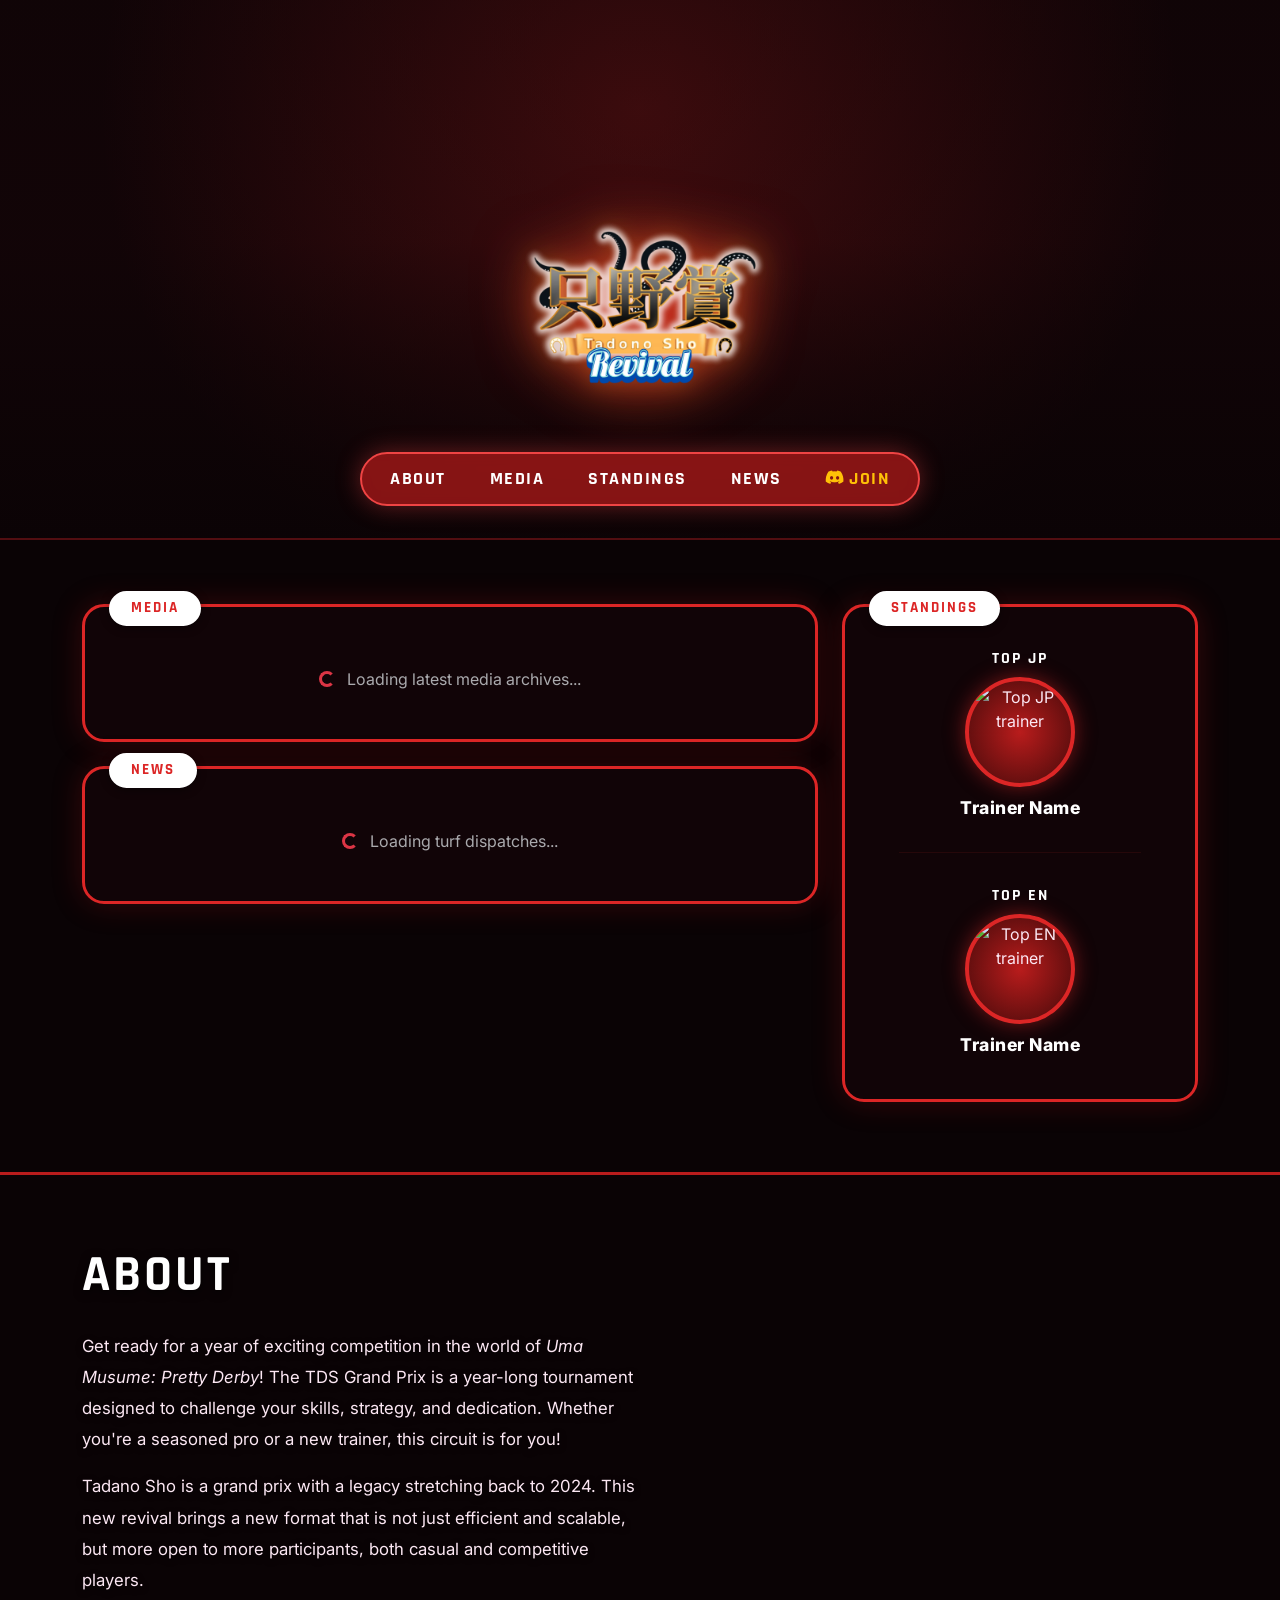
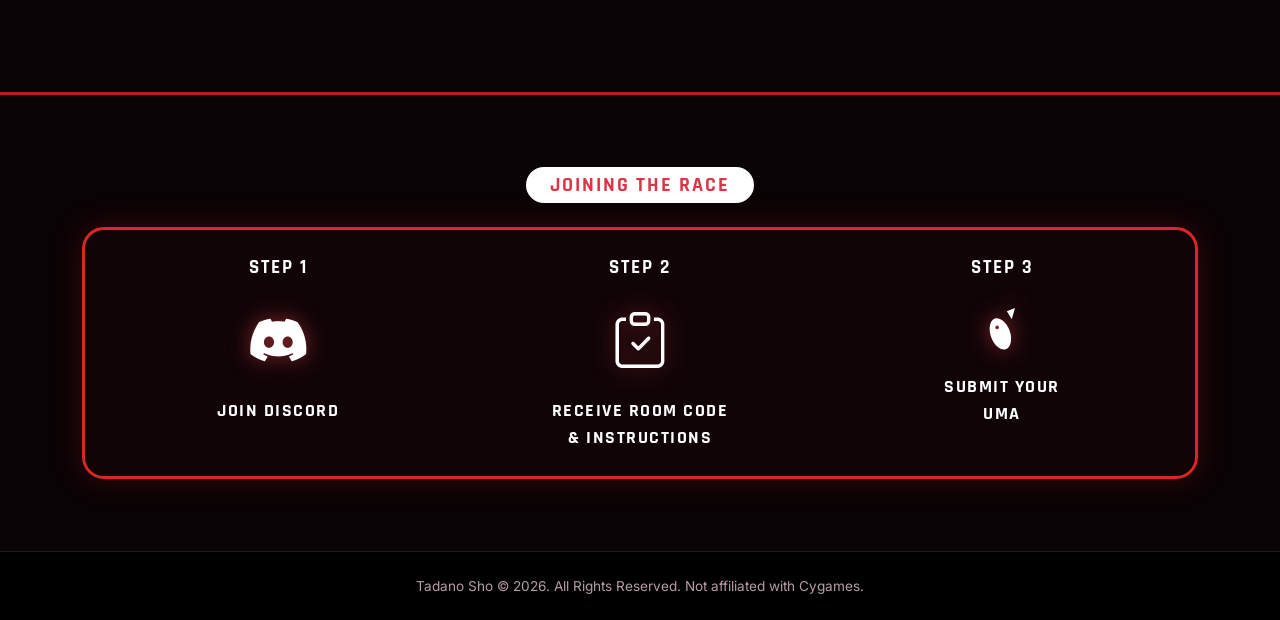
==== commit e6a65de4: "invite link included" ====
--- a/index.html
+++ b/index.html
@@ -3,7 +3,28 @@
 <head>
   <meta charset="UTF-8" />
   <meta name="viewport" content="width=device-width, initial-scale=1.0"/>
+  <!-- Primary Meta Tags -->
   <title>Tadano Sho Revival | Official Grand Prix Hub</title>
+  <meta name="title" content="Tadano Sho Revival | Official Grand Prix Hub" />
+  <meta name="description" content="Official community circuit for Umamusume: Pretty Derby. Seasonal Grand Prix with biweekly heats, asynchronous rooms, and live standings." />
+
+  <!-- Open Graph / Discord & Facebook Embed Preview -->
+  <meta property="og:type" content="website" />
+  <meta property="og:url" content="https://tadano-sho.pages.dev/" />
+  <meta property="og:title" content="只野賞 TADANO SHO REVIVAL" />
+  <meta property="og:description" content="Official community circuit for Umamusume: Pretty Derby. Seasonal Grand Prix with biweekly heats, asynchronous rooms, and live standings." />
+  <!-- IMPORTANT: Discord requires a full, absolute HTTPS URL for the image -->
+  <meta property="og:image" content="https://tadano-sho.pages.dev/tdsrlogo.png" />
+
+  <!-- Twitter / Discord Large Card -->
+  <meta name="twitter:card" content="summary_large_image" />
+  <meta name="twitter:url" content="https://tadano-sho.pages.dev/" />
+  <meta name="twitter:title" content="只野賞 TADANO SHO REVIVAL" />
+  <meta name="twitter:description" content="Official community circuit for Umamusume: Pretty Derby. Seasonal Grand Prix with biweekly heats, asynchronous rooms, and live standings." />
+  <meta name="twitter:image" content="https://tadano-sho.pages.dev/tdsrlogo.png" />
+
+  <!-- Discord Embed Color (Matches her neon red accent) -->
+  <meta name="theme-color" content="#ff1a2a" />
 
   <!-- External CDNs -->
   <link href="https://cdn.jsdelivr.net/npm/bootstrap@5.3.3/dist/css/bootstrap.min.css" rel="stylesheet">
@@ -45,7 +66,7 @@
           <a href="media.html" class="nav-pill-link">Media</a>
           <a href="standings.html" class="nav-pill-link">Standings</a>
           <a href="news.html" class="nav-pill-link">News</a>
-          <a href="https://discord.gg/YOUR_INVITE_HERE" target="_blank" class="nav-pill-link text-warning">
+          <a href="https://discord.gg/BKfu6DwbGT" target="_blank" class="nav-pill-link text-warning">
             <i class="bi bi-discord me-1"></i>Join
           </a>
         </nav>
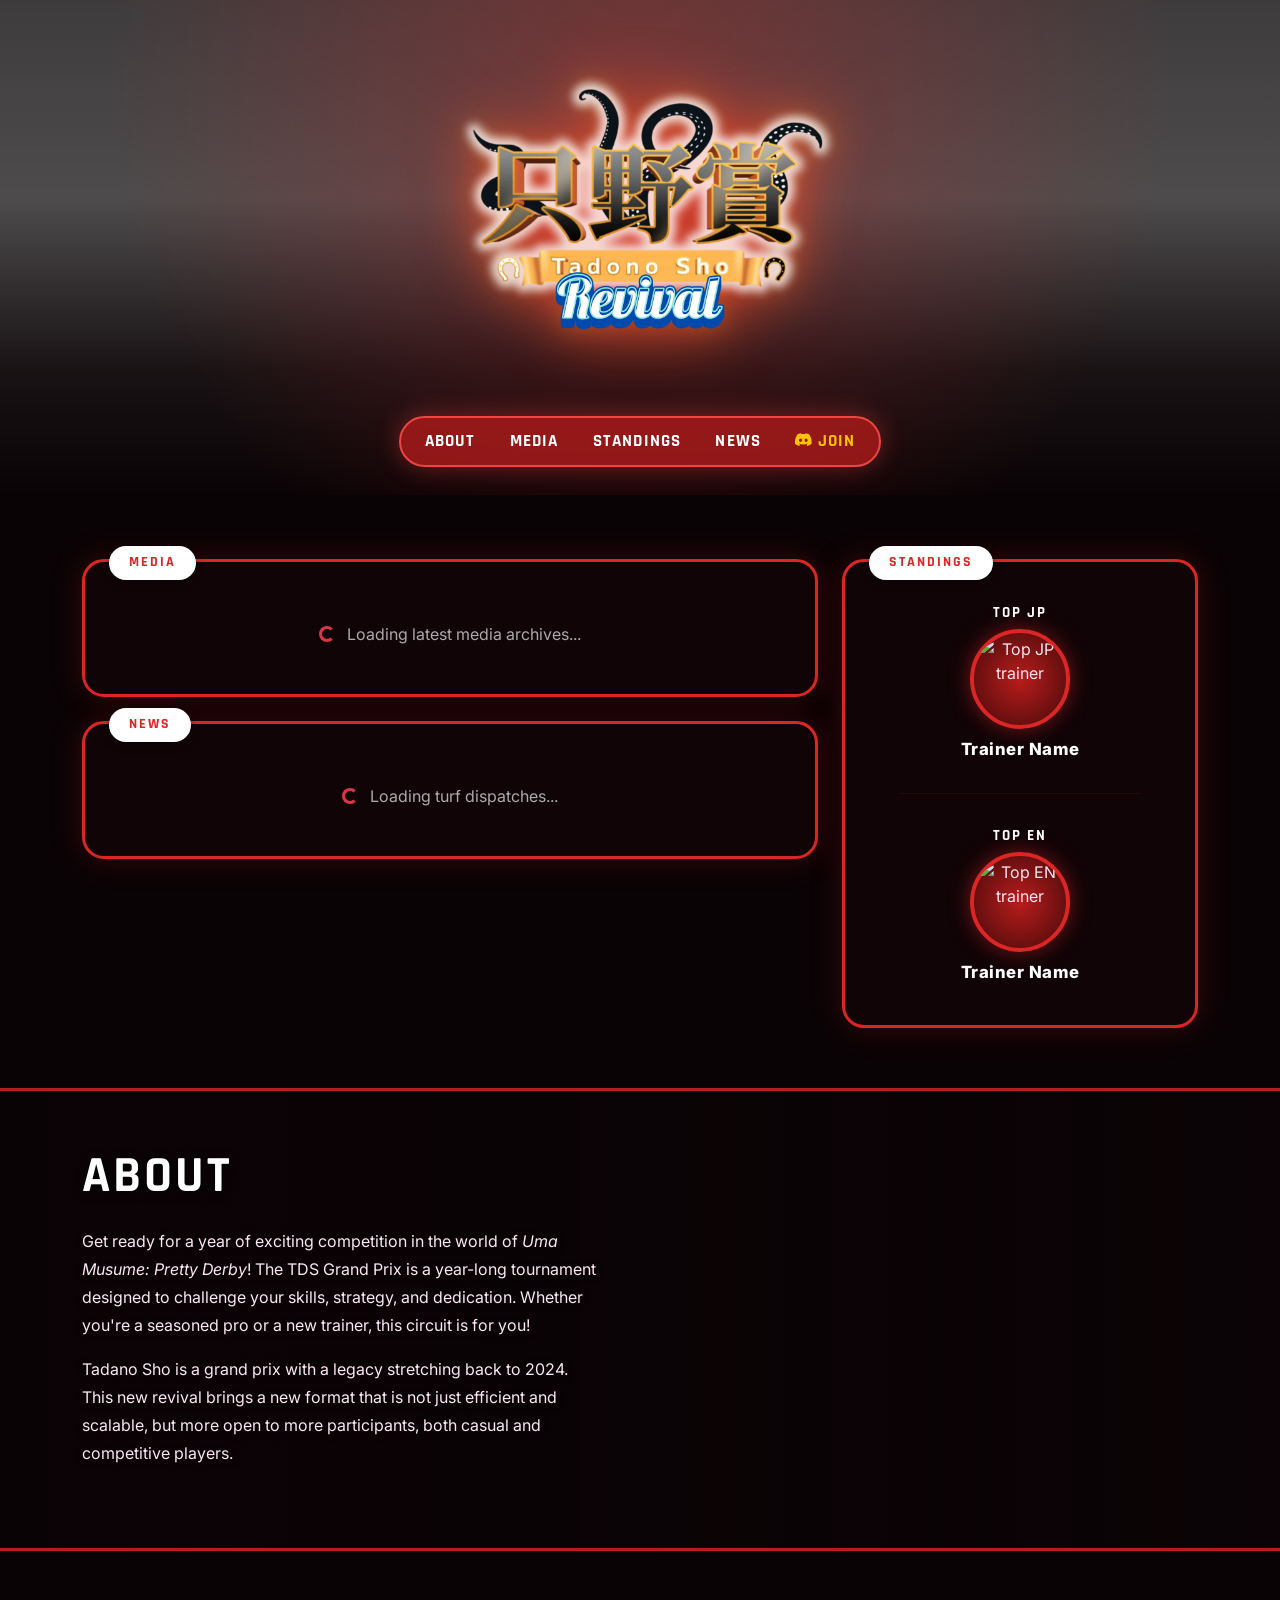
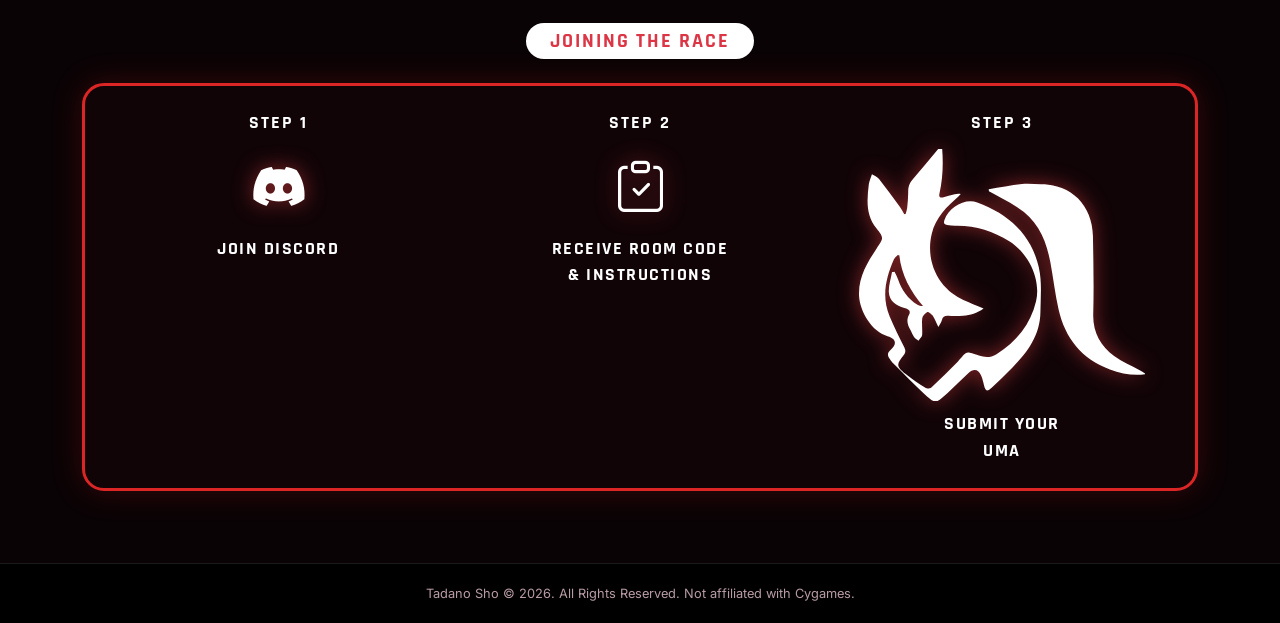
==== commit 564a9065: "test svg" ====
--- a/index.html
+++ b/index.html
@@ -190,10 +190,11 @@
         <div class="col-md-4">
           <div class="join-step-badge">STEP 3</div>
           <div class="join-icon-box">
-            <svg viewBox="0 0 64 64" width="52" height="52" fill="currentColor" aria-hidden="true">
-              <ellipse cx="30" cy="38" rx="12" ry="20" transform="rotate(-20 30 38)"/>
-              <polygon points="38,10 48,6 44,20"/>
-              <circle cx="26" cy="30" r="2.2" fill="#7f1d1d"/>
+            <?xml version="1.0" encoding="UTF-8"?>
+            <svg id="Layer_2" xmlns="http://www.w3.org/2000/svg" width="286.91" height="252.36" viewBox="0 0 286.91 252.36">
+              <g id="Layer_1-2">
+                <path d="M179.89,118.64c3.23,14.28,1.73,29.75,1.53,44.67-.31,22.94-12.95,40-28.16,55.52-6.76,6.89-13.68,13.65-20.87,20.08-4.52,4.04-6.01,3.24-7.4-2.64-.76-3.22-1.48-6.51-2.76-9.54-2.74-6.5-7.59-7.47-12.98-2.5-7.1,6.55-13.81,13.52-20.92,20.06-11.55,10.61-11.88,10.81-23.24.36-10.9-10.03-21.21-20.71-31.72-31.17-1.16-1.16-1.99-2.66-2.91-4.04-2.08-3.11-2.22-5.54,1.04-8.45,6.74-6.02,5.72-11.41-2.98-13.83C12.62,182.73.86,162.06.08,147.27c-1-18.69,7.99-33.27,17.56-47.72,6.73-10.16,7.69-10.45-.05-20.02-10.85-13.41-9.67-28.36-7.83-43.71.12-.99.23-2,.54-2.94.83-2.56,1.76-5.08,2.65-7.62,2.33,1.47,5.29,2.44,6.89,4.48,7.27,9.27,14.2,18.81,21.16,28.32,1.62,2.22,2.85,4.72,4.26,7.09.45-.05.91-.1,1.36-.15.54-2.11,1.35-4.19,1.56-6.32.51-5.3,1.09-10.64,1-15.95-.08-4.42.99-8.15,3.78-11.47,8.75-10.42,17.5-20.84,26.24-31.26h4c1.13,15.02.6,29.94-2.77,44.67-.67,2.92.33,4.34,3.27,3.72,4.05-.85,8.02-2.03,12.04-3.03,1.83-.46,3.69-.82,6.06-.24-.7.73-1.34,1.53-2.1,2.19-11.86,10.37-23.01,21.12-26.93,37.36-6.58,27.23,6.14,54.47,31.6,66.4,6.28,2.94,12.82,5.33,20.2,8.37-6.55,4.91-13.3,6.68-20.33,7.29-4.96.43-10,.37-14.98.07-3.57-.21-5.52.84-6.41,4.42-.49,1.98-1.84,3.74-3.47,6.9-2.24-4.63-3.62-8.34-5.75-11.54-1.15-1.72-4.44-4.05-5.29-3.55-2.21,1.28-4.83,3.83-5.09,6.13-.63,5.57.31,11.31-.1,16.93-.14,1.97-2.39,3.79-3.67,5.67-1.57-1.34-3.45-2.46-4.62-4.09-1.43-2-2.13-4.5-3.38-6.65-2.87-4.92-4.45-9.69-1.46-15.35,2.35-4.46-1.24-5.59-4.67-6.55-8.3-2.33-15.08-7.05-15.52-16.05-.33-6.65,2.03-13.43,3.19-20.16.85-.09,1.7-.17,2.56-.26,1.16,2.49,2.57,4.9,3.44,7.49,3.65,10.75,9.83,19.55,19.48,25.7,1.41.9,3.21,1.2,5.49,1.19-12.66-14.78-21.65-31.07-23.68-50.67-.51-.14-1.01-.27-1.52-.41-1.3,1.43-3.1,2.65-3.83,4.33-8.16,18.6-12.63,37.61-4.17,57.35,4.44,10.36,9.43,20.5,14.47,30.6,1.54,3.09,1.53,5.23-.67,8-7.35,9.24-7.34,11.04,1.78,18.57,6.39,5.27,13.44,9.79,20.44,14.26,1.26.8,4.41.39,5.55-.67,8.97-8.4,17.87-16.89,26.39-25.75,10.13-10.53,6.4-10.85,21.14-6.04,6.24,2.03,11.91,2.12,17.62-1.47,20-12.59,33.99-29.74,39.55-52.97,5.05-21.11-6.84-47.39-26.76-59.89-16.41-10.29-34.2-15.99-53.75-15.61-2.81.05-5.63-.4-8.44-.63-3.41-.28-3.51-2.33-2.68-4.95,4.04-12.7,20.58-22.08,32.83-17.61,31.3,11.41,54.16,31.96,61.68,65.17ZM280.7,221.23c-8.57-4.67-17.85-8.4-25.56-14.2-13.63-10.26-21.39-23.71-20.9-41.89.7-25.98.2-52-.29-77.99-.58-30.98-21.53-51.96-51.99-51.95-6.33,0-12.74-.82-18.98-.12-11.15,1.26-22.19,3.39-33.28,5.15.07.64.15,1.28.22,1.93,2.17,1.17,4.38,2.27,6.5,3.52,9.58,5.64,19.99,10.27,28.51,17.23,15.63,12.75,22.83,30.72,26.39,50.17,2.87,15.68,4.71,31.58,8.22,47.11,6.53,28.87,23.14,49.69,51.42,60.22,11.55,4.3,23.43,6.57,35.95,4.75-1.96-1.6-4.08-2.77-6.2-3.93Z" style="fill:#fff; stroke-width:0px;"/>
+              </g>
             </svg>
           </div>
           <div class="join-step-title">Submit Your<br class="d-none d-md-block"> Uma</div>
--- a/main-style.css
+++ b/main-style.css
@@ -22,13 +22,13 @@
   position: relative;
   overflow: hidden;
   background: #150508;
-  min-height: 60vh;
+  min-height: 55vh;
   display: flex;
   flex-direction: column;
   justify-content: flex-end;
-  padding: 50px 20px 32px;
+  padding: 40px 16px 28px;
   text-align: center;
-  border-bottom: 2px solid rgba(220, 38, 38, 0.3);
+  border-bottom: none; /* <-- REMOVE THE BORDER LINE */
 }
 
 .hero-video-wrap {
@@ -57,8 +57,13 @@
   inset: 0;
   z-index: 1;
   background:
-    linear-gradient(180deg, rgba(10,3,5,0.45) 0%, rgba(10,3,5,0.30) 45%, rgba(10,3,5,0.92) 100%),
-    radial-gradient(circle at 50% 20%, rgba(220, 38, 38, 0.35), transparent 70%);
+    radial-gradient(circle at 50% 20%, rgba(220, 38, 38, 0.35), transparent 70%),
+    linear-gradient(180deg, 
+      rgba(10, 3, 5, 0.45) 0%, 
+      rgba(10, 3, 5, 0.30) 40%, 
+      rgba(10, 3, 5, 0.85) 75%, 
+      #0a0305 100% /* <-- Matches var(--bg-dark) seamlessly */
+    );
 }
 
 @media (prefers-reduced-motion: reduce) {
@@ -72,11 +77,11 @@
 
 /* Master Logo Image */
 .hero-logo-img {
-  max-width: 380px;
-  width: 85%;
+  max-width: 600px;
+  width: 80%;
   height: auto;
   filter: drop-shadow(0 0 30px rgba(255, 26, 42, 0.65)) drop-shadow(0 0 12px rgba(245, 197, 24, 0.4));
-  margin-bottom: 20px;
+  margin-bottom: 16px;
   display: block;
   margin-left: auto;
   margin-right: auto;
@@ -84,17 +89,18 @@
 
 /* Top Nav Pill */
 .nav-pill-container {
-  background: rgba(185, 28, 28, 0.7);
+  background: rgba(185, 28, 28, 0.75);
   border: 2px solid #ef4444;
   border-radius: 40px;
-  padding: 6px 14px;
+  padding: 6px 12px;
   display: inline-flex;
-  gap: 16px;
+  gap: 10px;
   box-shadow: 0 0 25px rgba(239, 68, 68, 0.4);
   margin-top: 10px;
   backdrop-filter: blur(8px);
   flex-wrap: wrap;
   justify-content: center;
+  max-width: 100%;
 }
 
 .nav-pill-link {
@@ -102,12 +108,13 @@
   text-decoration: none;
   font-family: 'Rajdhani', sans-serif;
   font-weight: 700;
-  font-size: 1.1rem;
-  letter-spacing: 1.5px;
+  font-size: 1.05rem;
+  letter-spacing: 1.2px;
   text-transform: uppercase;
-  padding: 6px 14px;
+  padding: 5px 12px;
   border-radius: 20px;
   transition: all 0.2s ease;
+  white-space: nowrap;
 }
 
 .nav-pill-link:hover {
@@ -119,7 +126,7 @@
 main.container {
   position: relative;
   z-index: 2;
-  margin-bottom: 70px !important;
+  margin-bottom: 60px !important;
 }
 
 /* Section Red Frame Containers */
@@ -148,9 +155,9 @@
   font-weight: 800;
   letter-spacing: 2px;
   text-transform: uppercase;
-  padding: 4px 20px;
+  padding: 4px 18px;
   border-radius: 20px;
-  font-size: 0.95rem;
+  font-size: 0.9rem;
   box-shadow: 0 2px 10px rgba(0, 0, 0, 0.45);
   text-decoration: none;
 }
@@ -189,7 +196,7 @@
   top: 50%;
   left: 50%;
   transform: translate(-50%, -50%);
-  font-size: 2rem;
+  font-size: 1.8rem;
   color: rgba(255, 255, 255, 0.85);
   transition: all 0.2s ease;
 }
@@ -205,8 +212,8 @@
   left: 0;
   right: 0;
   background: linear-gradient(0deg, rgba(0,0,0,0.85) 0%, transparent 100%);
-  padding: 6px 10px;
-  font-size: 0.75rem;
+  padding: 4px 8px;
+  font-size: 0.72rem;
   font-weight: 700;
   color: #fff;
   white-space: nowrap;
@@ -217,18 +224,18 @@
 /* Media Category Corner Badge */
 .media-category-badge {
   position: absolute;
-  top: 8px;
-  left: 8px;
-  background: rgba(10, 3, 5, 0.85);
+  top: 6px;
+  left: 6px;
+  background: rgba(10, 3, 5, 0.88);
   border: 1px solid rgba(245, 197, 24, 0.5);
   color: var(--accent-gold);
   font-family: 'Rajdhani', sans-serif;
-  font-size: 0.7rem;
-  font-weight: 800;
-  letter-spacing: 1px;
+  font-size: 0.65rem;
+  font-weight: 800;
+  letter-spacing: 0.8px;
   text-transform: uppercase;
-  padding: 2px 8px;
-  border-radius: 6px;
+  padding: 1px 6px;
+  border-radius: 5px;
   backdrop-filter: blur(4px);
   box-shadow: 0 2px 6px rgba(0, 0, 0, 0.6);
   z-index: 2;
@@ -241,12 +248,12 @@
 /* News Horizontal Cards */
 .news-card {
   display: flex;
-  gap: 16px;
-  padding: 12px;
+  gap: 14px;
+  padding: 10px;
   border-radius: 12px;
   background: rgba(255, 255, 255, 0.03);
   border: 1px solid rgba(255, 255, 255, 0.08);
-  margin-bottom: 14px;
+  margin-bottom: 12px;
   text-decoration: none;
   color: inherit;
   transition: all 0.2s ease;
@@ -255,13 +262,13 @@
 .news-card:hover {
   background: rgba(220, 38, 38, 0.12);
   border-color: rgba(239, 68, 68, 0.4);
-  transform: translateX(4px);
+  transform: translateX(3px);
   color: inherit;
 }
 
 .news-thumb {
-  width: 110px;
-  height: 70px;
+  width: 100px;
+  height: 65px;
   border-radius: 8px;
   object-fit: cover;
   flex-shrink: 0;
@@ -272,19 +279,20 @@
 .news-title {
   font-family: 'Rajdhani', sans-serif;
   font-weight: 700;
-  font-size: 1.05rem;
+  font-size: 1rem;
   margin-bottom: 2px;
   color: #fff;
+  line-height: 1.25;
 }
 
 .news-meta {
-  font-size: 0.75rem;
+  font-size: 0.72rem;
   color: var(--text-muted);
-  margin-bottom: 4px;
+  margin-bottom: 3px;
 }
 
 .news-desc {
-  font-size: 0.8rem;
+  font-size: 0.78rem;
   color: #cbd5e1;
   display: -webkit-box;
   -webkit-line-clamp: 2;
@@ -295,8 +303,8 @@
 
 /* Standings Box */
 .standings-avatar-wrapper {
-  width: 110px;
-  height: 110px;
+  width: 100px;
+  height: 100px;
   border-radius: 50%;
   border: 4px solid var(--card-red-border);
   padding: 4px;
@@ -317,14 +325,14 @@
   font-weight: 800;
   letter-spacing: 2px;
   color: #fff;
-  font-size: 1rem;
-  margin-bottom: 6px;
+  font-size: 0.95rem;
+  margin-bottom: 4px;
 }
 
 .standings-name {
   font-weight: 800;
   color: #fff;
-  font-size: 1.1rem;
+  font-size: 1.05rem;
   letter-spacing: 0.5px;
 }
 
@@ -342,23 +350,23 @@
     url('https://external-content.duckduckgo.com/iu/?u=https%3A%2F%2Fd.newsweek.com%2Fen%2Ffull%2F2685971%2Fumamusume-girls-racing.jpg&f=1&nofb=1&ipt=a6a0482f432787f1ff9571b85940ca42f4a092d9307acd43384ba4f4c6864c32') center/cover no-repeat;
   border-top: 3px solid #b91c1c;
   border-bottom: 3px solid #b91c1c;
-  padding: 70px 0 80px;
+  padding: 55px 0 65px;
   clear: both;
 }
 
 .about-heading {
   font-family: 'Rajdhani', sans-serif;
   font-weight: 900;
-  font-size: 3.2rem;
+  font-size: clamp(2.2rem, 5vw, 3.2rem);
   color: #fff;
   letter-spacing: 3px;
-  margin-bottom: 25px;
+  margin-bottom: 20px;
   text-shadow: 0 2px 10px rgba(0,0,0,0.8);
 }
 
 .about-text {
-  font-size: 1.05rem;
-  line-height: 1.85;
+  font-size: 1rem;
+  line-height: 1.75;
   color: #fce7f3;
   text-shadow: 0 2px 6px rgba(0,0,0,0.9);
   max-width: 52ch;
@@ -369,16 +377,16 @@
   font-family: 'Rajdhani', sans-serif;
   font-weight: 800;
   letter-spacing: 2px;
-  font-size: 1.2rem;
-  color: #fff;
-  margin-bottom: 16px;
+  font-size: 1.1rem;
+  color: #fff;
+  margin-bottom: 12px;
 }
 
 .join-icon-box {
-  font-size: 3.5rem;
-  color: #fff;
-  margin-bottom: 14px;
-  min-height: 60px;
+  font-size: 3.2rem;
+  color: #fff;
+  margin-bottom: 10px;
+  min-height: 50px;
   display: flex;
   align-items: center;
   justify-content: center;
@@ -389,7 +397,7 @@
   font-family: 'Rajdhani', sans-serif;
   font-weight: 800;
   letter-spacing: 1.5px;
-  font-size: 1.15rem;
+  font-size: 1.1rem;
   text-transform: uppercase;
   color: #fff;
 }
@@ -397,9 +405,76 @@
 /* Footer */
 footer {
   background: #000;
-  padding: 24px 0;
+  padding: 20px 0;
   text-align: center;
-  font-size: 0.85rem;
+  font-size: 0.8rem;
   color: var(--text-muted);
   border-top: 1px solid rgba(255, 255, 255, 0.1);
-}+}
+
+/* ============================================================
+   RESPONSIVE BREAKPOINTS (Mobile Specific Adjustments)
+   ============================================================ */
+@media (max-width: 768px) {
+  .hero-header {
+    min-height: 48vh;
+    padding: 30px 14px 22px;
+  }
+  
+  .hero-logo-img {
+    max-width: 380px;
+  }
+
+  .nav-pill-container {
+    gap: 6px;
+    padding: 4px 8px;
+  }
+
+  .nav-pill-link {
+    font-size: 0.95rem;
+    padding: 4px 8px;
+    letter-spacing: 1px;
+  }
+
+  .red-frame-box {
+    padding: 22px 14px 16px;
+    border-radius: 18px;
+  }
+
+  .red-frame-badge {
+    left: 18px;
+    top: -14px;
+    font-size: 0.85rem;
+    padding: 3px 14px;
+  }
+}
+
+/* Phone screens: adapt media items to 2 columns instead of cramped 3 */
+@media (max-width: 576px) {
+  #mediaGrid > .col-4 {
+    width: 50% !important; /* Changes 3-column micro-thumbnails to readable 2-column cards */
+  }
+
+  .media-title-overlay {
+    font-size: 0.68rem;
+    padding: 2px 6px;
+  }
+
+  .media-play-icon {
+    font-size: 1.5rem;
+  }
+
+  .news-card {
+    gap: 10px;
+    padding: 8px;
+  }
+
+  .news-thumb {
+    width: 85px;
+    height: 55px;
+  }
+
+  .about-section {
+    padding: 40px 0 45px;
+  }
+}
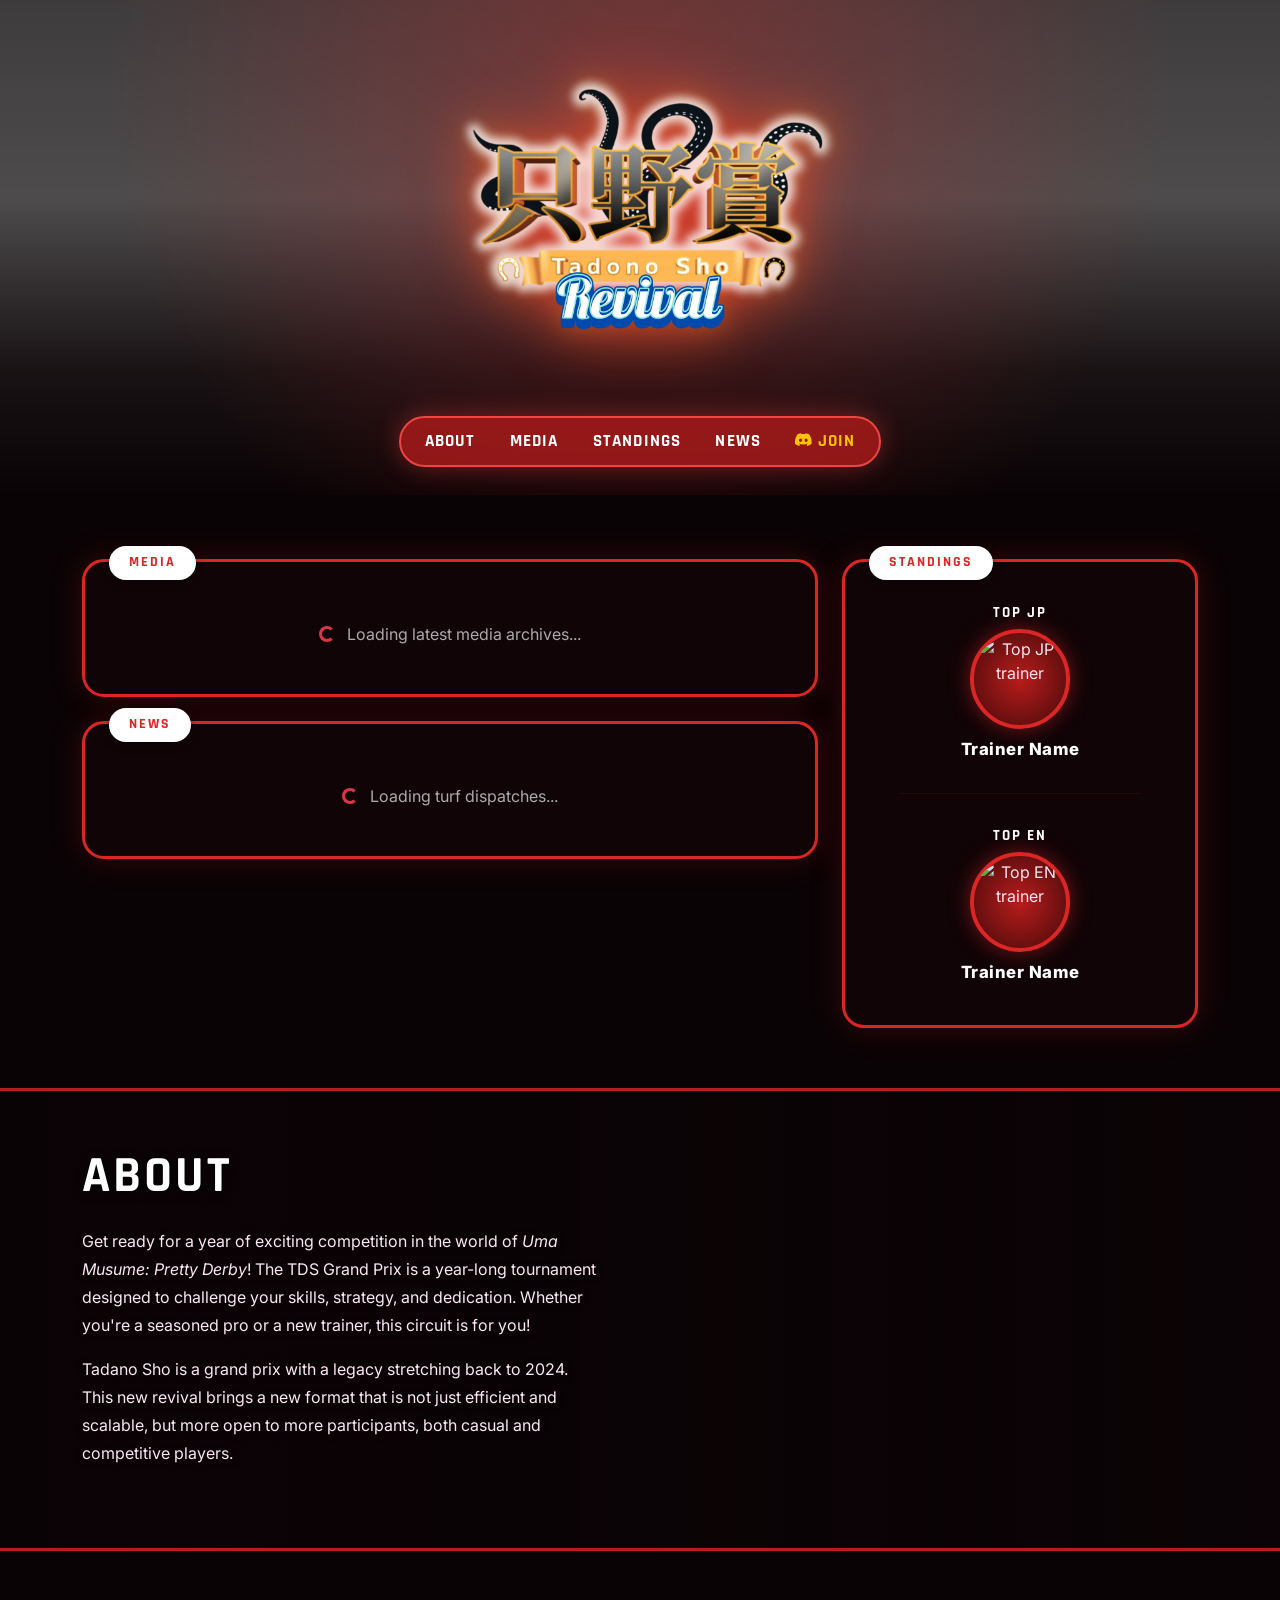
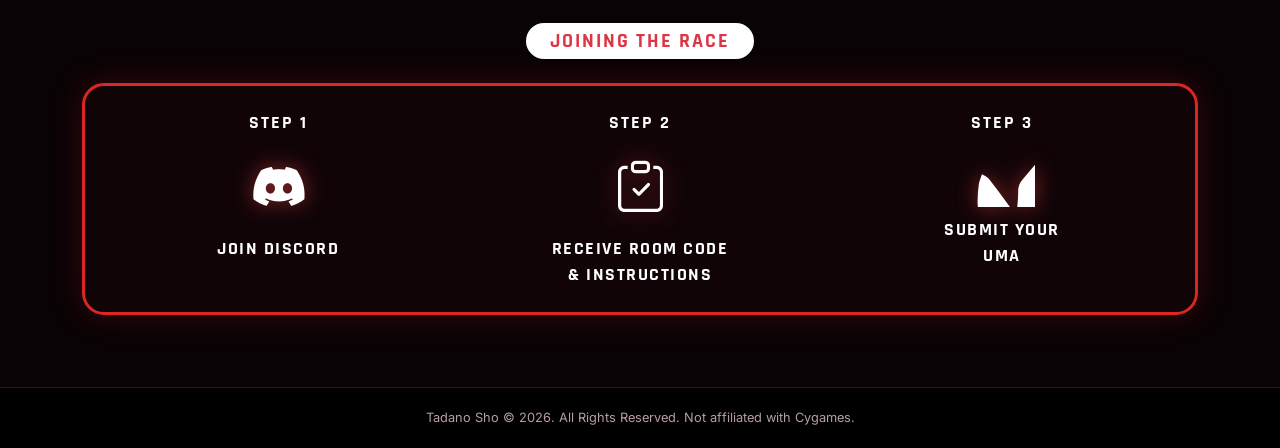
==== commit bc3cc0fd: "sizing test" ====
--- a/index.html
+++ b/index.html
@@ -191,7 +191,7 @@
           <div class="join-step-badge">STEP 3</div>
           <div class="join-icon-box">
             <?xml version="1.0" encoding="UTF-8"?>
-            <svg id="Layer_2" xmlns="http://www.w3.org/2000/svg" width="286.91" height="252.36" viewBox="0 0 286.91 252.36">
+            <svg id="Layer_2" xmlns="http://www.w3.org/2000/svg" width="66" height="58.0522 " viewBox="0 0 66 58.0522 ">
               <g id="Layer_1-2">
                 <path d="M179.89,118.64c3.23,14.28,1.73,29.75,1.53,44.67-.31,22.94-12.95,40-28.16,55.52-6.76,6.89-13.68,13.65-20.87,20.08-4.52,4.04-6.01,3.24-7.4-2.64-.76-3.22-1.48-6.51-2.76-9.54-2.74-6.5-7.59-7.47-12.98-2.5-7.1,6.55-13.81,13.52-20.92,20.06-11.55,10.61-11.88,10.81-23.24.36-10.9-10.03-21.21-20.71-31.72-31.17-1.16-1.16-1.99-2.66-2.91-4.04-2.08-3.11-2.22-5.54,1.04-8.45,6.74-6.02,5.72-11.41-2.98-13.83C12.62,182.73.86,162.06.08,147.27c-1-18.69,7.99-33.27,17.56-47.72,6.73-10.16,7.69-10.45-.05-20.02-10.85-13.41-9.67-28.36-7.83-43.71.12-.99.23-2,.54-2.94.83-2.56,1.76-5.08,2.65-7.62,2.33,1.47,5.29,2.44,6.89,4.48,7.27,9.27,14.2,18.81,21.16,28.32,1.62,2.22,2.85,4.72,4.26,7.09.45-.05.91-.1,1.36-.15.54-2.11,1.35-4.19,1.56-6.32.51-5.3,1.09-10.64,1-15.95-.08-4.42.99-8.15,3.78-11.47,8.75-10.42,17.5-20.84,26.24-31.26h4c1.13,15.02.6,29.94-2.77,44.67-.67,2.92.33,4.34,3.27,3.72,4.05-.85,8.02-2.03,12.04-3.03,1.83-.46,3.69-.82,6.06-.24-.7.73-1.34,1.53-2.1,2.19-11.86,10.37-23.01,21.12-26.93,37.36-6.58,27.23,6.14,54.47,31.6,66.4,6.28,2.94,12.82,5.33,20.2,8.37-6.55,4.91-13.3,6.68-20.33,7.29-4.96.43-10,.37-14.98.07-3.57-.21-5.52.84-6.41,4.42-.49,1.98-1.84,3.74-3.47,6.9-2.24-4.63-3.62-8.34-5.75-11.54-1.15-1.72-4.44-4.05-5.29-3.55-2.21,1.28-4.83,3.83-5.09,6.13-.63,5.57.31,11.31-.1,16.93-.14,1.97-2.39,3.79-3.67,5.67-1.57-1.34-3.45-2.46-4.62-4.09-1.43-2-2.13-4.5-3.38-6.65-2.87-4.92-4.45-9.69-1.46-15.35,2.35-4.46-1.24-5.59-4.67-6.55-8.3-2.33-15.08-7.05-15.52-16.05-.33-6.65,2.03-13.43,3.19-20.16.85-.09,1.7-.17,2.56-.26,1.16,2.49,2.57,4.9,3.44,7.49,3.65,10.75,9.83,19.55,19.48,25.7,1.41.9,3.21,1.2,5.49,1.19-12.66-14.78-21.65-31.07-23.68-50.67-.51-.14-1.01-.27-1.52-.41-1.3,1.43-3.1,2.65-3.83,4.33-8.16,18.6-12.63,37.61-4.17,57.35,4.44,10.36,9.43,20.5,14.47,30.6,1.54,3.09,1.53,5.23-.67,8-7.35,9.24-7.34,11.04,1.78,18.57,6.39,5.27,13.44,9.79,20.44,14.26,1.26.8,4.41.39,5.55-.67,8.97-8.4,17.87-16.89,26.39-25.75,10.13-10.53,6.4-10.85,21.14-6.04,6.24,2.03,11.91,2.12,17.62-1.47,20-12.59,33.99-29.74,39.55-52.97,5.05-21.11-6.84-47.39-26.76-59.89-16.41-10.29-34.2-15.99-53.75-15.61-2.81.05-5.63-.4-8.44-.63-3.41-.28-3.51-2.33-2.68-4.95,4.04-12.7,20.58-22.08,32.83-17.61,31.3,11.41,54.16,31.96,61.68,65.17ZM280.7,221.23c-8.57-4.67-17.85-8.4-25.56-14.2-13.63-10.26-21.39-23.71-20.9-41.89.7-25.98.2-52-.29-77.99-.58-30.98-21.53-51.96-51.99-51.95-6.33,0-12.74-.82-18.98-.12-11.15,1.26-22.19,3.39-33.28,5.15.07.64.15,1.28.22,1.93,2.17,1.17,4.38,2.27,6.5,3.52,9.58,5.64,19.99,10.27,28.51,17.23,15.63,12.75,22.83,30.72,26.39,50.17,2.87,15.68,4.71,31.58,8.22,47.11,6.53,28.87,23.14,49.69,51.42,60.22,11.55,4.3,23.43,6.57,35.95,4.75-1.96-1.6-4.08-2.77-6.2-3.93Z" style="fill:#fff; stroke-width:0px;"/>
               </g>
@@ -217,4 +217,4 @@
   <!-- Main Custom Script -->
   <script src="main-script.js"></script>
 </body>
-</html>+</html>
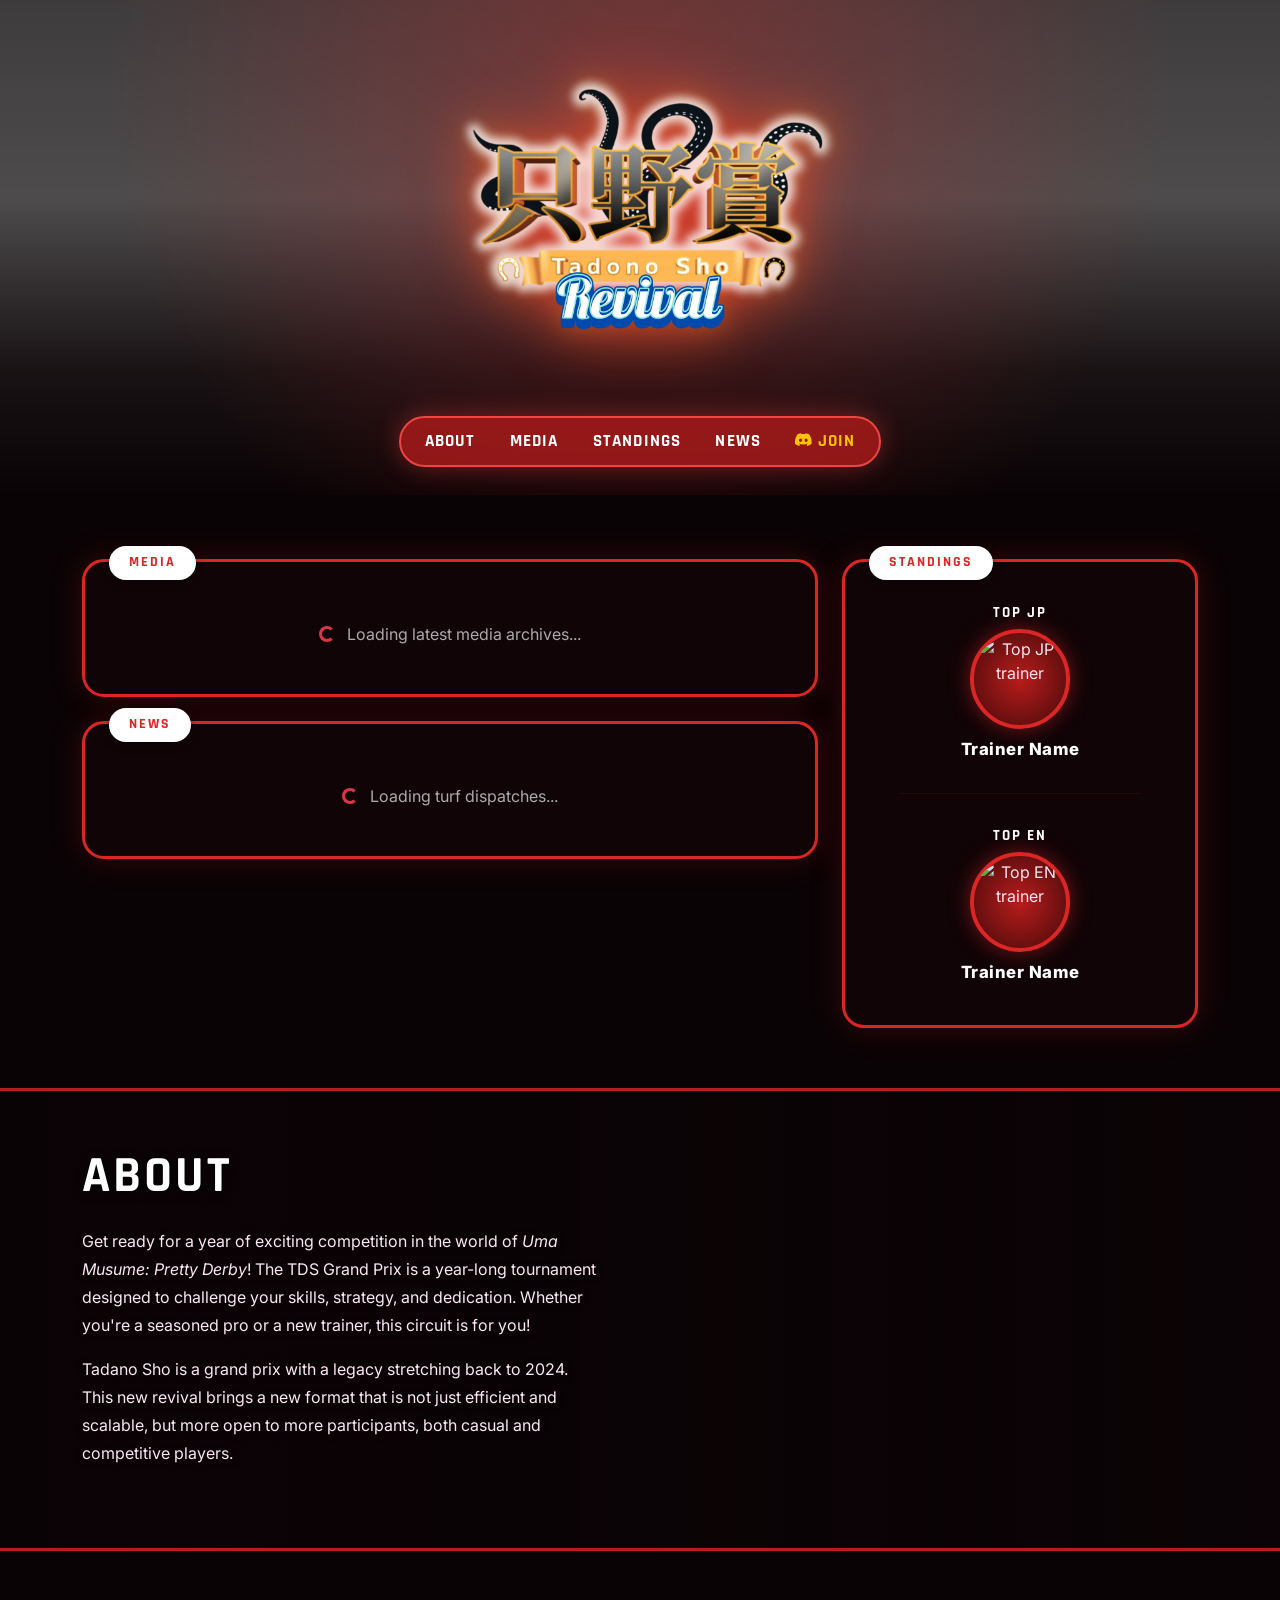
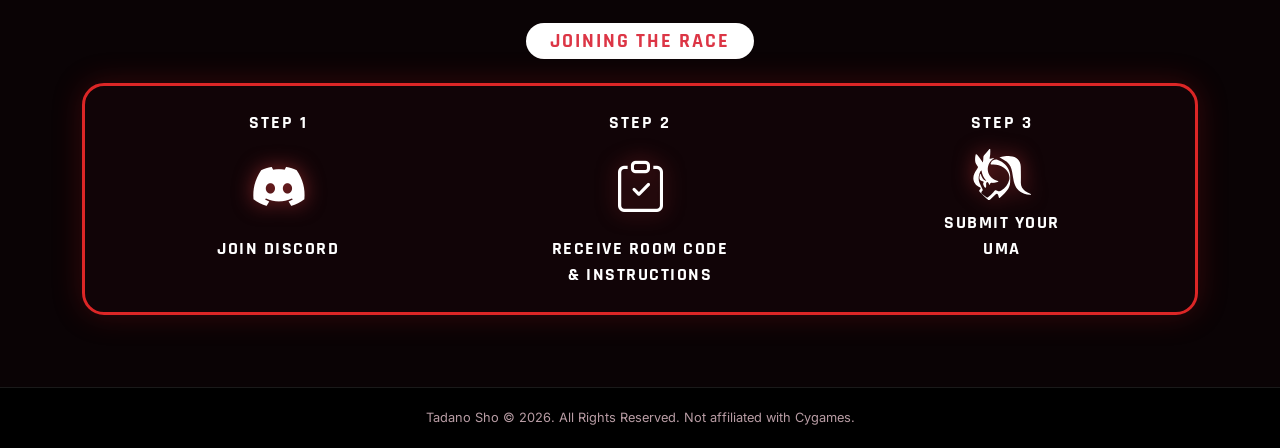
==== commit e3663c6f: "Fix HTML formatting and structure" ====
--- a/index.html
+++ b/index.html
@@ -187,14 +187,12 @@
           <div class="join-step-title">Receive Room Code<br class="d-none d-md-block"> &amp; Instructions</div>
         </div>
 
+<!-- Step 3 -->
         <div class="col-md-4">
           <div class="join-step-badge">STEP 3</div>
           <div class="join-icon-box">
-            <?xml version="1.0" encoding="UTF-8"?>
-            <svg id="Layer_2" xmlns="http://www.w3.org/2000/svg" width="66" height="58.0522 " viewBox="0 0 66 58.0522 ">
-              <g id="Layer_1-2">
-                <path d="M179.89,118.64c3.23,14.28,1.73,29.75,1.53,44.67-.31,22.94-12.95,40-28.16,55.52-6.76,6.89-13.68,13.65-20.87,20.08-4.52,4.04-6.01,3.24-7.4-2.64-.76-3.22-1.48-6.51-2.76-9.54-2.74-6.5-7.59-7.47-12.98-2.5-7.1,6.55-13.81,13.52-20.92,20.06-11.55,10.61-11.88,10.81-23.24.36-10.9-10.03-21.21-20.71-31.72-31.17-1.16-1.16-1.99-2.66-2.91-4.04-2.08-3.11-2.22-5.54,1.04-8.45,6.74-6.02,5.72-11.41-2.98-13.83C12.62,182.73.86,162.06.08,147.27c-1-18.69,7.99-33.27,17.56-47.72,6.73-10.16,7.69-10.45-.05-20.02-10.85-13.41-9.67-28.36-7.83-43.71.12-.99.23-2,.54-2.94.83-2.56,1.76-5.08,2.65-7.62,2.33,1.47,5.29,2.44,6.89,4.48,7.27,9.27,14.2,18.81,21.16,28.32,1.62,2.22,2.85,4.72,4.26,7.09.45-.05.91-.1,1.36-.15.54-2.11,1.35-4.19,1.56-6.32.51-5.3,1.09-10.64,1-15.95-.08-4.42.99-8.15,3.78-11.47,8.75-10.42,17.5-20.84,26.24-31.26h4c1.13,15.02.6,29.94-2.77,44.67-.67,2.92.33,4.34,3.27,3.72,4.05-.85,8.02-2.03,12.04-3.03,1.83-.46,3.69-.82,6.06-.24-.7.73-1.34,1.53-2.1,2.19-11.86,10.37-23.01,21.12-26.93,37.36-6.58,27.23,6.14,54.47,31.6,66.4,6.28,2.94,12.82,5.33,20.2,8.37-6.55,4.91-13.3,6.68-20.33,7.29-4.96.43-10,.37-14.98.07-3.57-.21-5.52.84-6.41,4.42-.49,1.98-1.84,3.74-3.47,6.9-2.24-4.63-3.62-8.34-5.75-11.54-1.15-1.72-4.44-4.05-5.29-3.55-2.21,1.28-4.83,3.83-5.09,6.13-.63,5.57.31,11.31-.1,16.93-.14,1.97-2.39,3.79-3.67,5.67-1.57-1.34-3.45-2.46-4.62-4.09-1.43-2-2.13-4.5-3.38-6.65-2.87-4.92-4.45-9.69-1.46-15.35,2.35-4.46-1.24-5.59-4.67-6.55-8.3-2.33-15.08-7.05-15.52-16.05-.33-6.65,2.03-13.43,3.19-20.16.85-.09,1.7-.17,2.56-.26,1.16,2.49,2.57,4.9,3.44,7.49,3.65,10.75,9.83,19.55,19.48,25.7,1.41.9,3.21,1.2,5.49,1.19-12.66-14.78-21.65-31.07-23.68-50.67-.51-.14-1.01-.27-1.52-.41-1.3,1.43-3.1,2.65-3.83,4.33-8.16,18.6-12.63,37.61-4.17,57.35,4.44,10.36,9.43,20.5,14.47,30.6,1.54,3.09,1.53,5.23-.67,8-7.35,9.24-7.34,11.04,1.78,18.57,6.39,5.27,13.44,9.79,20.44,14.26,1.26.8,4.41.39,5.55-.67,8.97-8.4,17.87-16.89,26.39-25.75,10.13-10.53,6.4-10.85,21.14-6.04,6.24,2.03,11.91,2.12,17.62-1.47,20-12.59,33.99-29.74,39.55-52.97,5.05-21.11-6.84-47.39-26.76-59.89-16.41-10.29-34.2-15.99-53.75-15.61-2.81.05-5.63-.4-8.44-.63-3.41-.28-3.51-2.33-2.68-4.95,4.04-12.7,20.58-22.08,32.83-17.61,31.3,11.41,54.16,31.96,61.68,65.17ZM280.7,221.23c-8.57-4.67-17.85-8.4-25.56-14.2-13.63-10.26-21.39-23.71-20.9-41.89.7-25.98.2-52-.29-77.99-.58-30.98-21.53-51.96-51.99-51.95-6.33,0-12.74-.82-18.98-.12-11.15,1.26-22.19,3.39-33.28,5.15.07.64.15,1.28.22,1.93,2.17,1.17,4.38,2.27,6.5,3.52,9.58,5.64,19.99,10.27,28.51,17.23,15.63,12.75,22.83,30.72,26.39,50.17,2.87,15.68,4.71,31.58,8.22,47.11,6.53,28.87,23.14,49.69,51.42,60.22,11.55,4.3,23.43,6.57,35.95,4.75-1.96-1.6-4.08-2.77-6.2-3.93Z" style="fill:#fff; stroke-width:0px;"/>
-              </g>
+            <svg viewBox="0 0 286.91 252.36" style="width: 1.15em; height: 1em; fill: currentColor;" aria-hidden="true">
+              <path d="M179.89,118.64c3.23,14.28,1.73,29.75,1.53,44.67-.31,22.94-12.95,40-28.16,55.52-6.76,6.89-13.68,13.65-20.87,20.08-4.52,4.04-6.01,3.24-7.4-2.64-.76-3.22-1.48-6.51-2.76-9.54-2.74-6.5-7.59-7.47-12.98-2.5-7.1,6.55-13.81,13.52-20.92,20.06-11.55,10.61-11.88,10.81-23.24.36-10.9-10.03-21.21-20.71-31.72-31.17-1.16-1.16-1.99-2.66-2.91-4.04-2.08-3.11-2.22-5.54,1.04-8.45,6.74-6.02,5.72-11.41-2.98-13.83C12.62,182.73.86,162.06.08,147.27c-1-18.69,7.99-33.27,17.56-47.72,6.73-10.16,7.69-10.45-.05-20.02-10.85-13.41-9.67-28.36-7.83-43.71.12-.99.23-2,.54-2.94.83-2.56,1.76-5.08,2.65-7.62,2.33,1.47,5.29,2.44,6.89,4.48,7.27,9.27,14.2,18.81,21.16,28.32,1.62,2.22,2.85,4.72,4.26,7.09.45-.05.91-.1,1.36-.15.54-2.11,1.35-4.19,1.56-6.32.51-5.3,1.09-10.64,1-15.95-.08-4.42.99-8.15,3.78-11.47,8.75-10.42,17.5-20.84,26.24-31.26h4c1.13,15.02.6,29.94-2.77,44.67-.67,2.92.33,4.34,3.27,3.72,4.05-.85,8.02-2.03,12.04-3.03,1.83-.46,3.69-.82,6.06-.24-.7.73-1.34,1.53-2.1,2.19-11.86,10.37-23.01,21.12-26.93,37.36-6.58,27.23,6.14,54.47,31.6,66.4,6.28,2.94,12.82,5.33,20.2,8.37-6.55,4.91-13.3,6.68-20.33,7.29-4.96.43-10,.37-14.98.07-3.57-.21-5.52.84-6.41,4.42-.49,1.98-1.84,3.74-3.47,6.9-2.24-4.63-3.62-8.34-5.75-11.54-1.15-1.72-4.44-4.05-5.29-3.55-2.21,1.28-4.83,3.83-5.09,6.13-.63,5.57.31,11.31-.1,16.93-.14,1.97-2.39,3.79-3.67,5.67-1.57-1.34-3.45-2.46-4.62-4.09-1.43-2-2.13-4.5-3.38-6.65-2.87-4.92-4.45-9.69-1.46-15.35,2.35-4.46-1.24-5.59-4.67-6.55-8.3-2.33-15.08-7.05-15.52-16.05-.33-6.65,2.03-13.43,3.19-20.16.85-.09,1.7-.17,2.56-.26,1.16,2.49,2.57,4.9,3.44,7.49,3.65,10.75,9.83,19.55,19.48,25.7,1.41.9,3.21,1.2,5.49,1.19-12.66-14.78-21.65-31.07-23.68-50.67-.51-.14-1.01-.27-1.52-.41-1.3,1.43-3.1,2.65-3.83,4.33-8.16,18.6-12.63,37.61-4.17,57.35,4.44,10.36,9.43,20.5,14.47,30.6,1.54,3.09,1.53,5.23-.67,8-7.35,9.24-7.34,11.04,1.78,18.57,6.39,5.27,13.44,9.79,20.44,14.26,1.26.8,4.41.39,5.55-.67,8.97-8.4,17.87-16.89,26.39-25.75,10.13-10.53,6.4-10.85,21.14-6.04,6.24,2.03,11.91,2.12,17.62-1.47,20-12.59,33.99-29.74,39.55-52.97,5.05-21.11-6.84-47.39-26.76-59.89-16.41-10.29-34.2-15.99-53.75-15.61-2.81.05-5.63-.4-8.44-.63-3.41-.28-3.51-2.33-2.68-4.95,4.04-12.7,20.58-22.08,32.83-17.61,31.3,11.41,54.16,31.96,61.68,65.17ZM280.7,221.23c-8.57-4.67-17.85-8.4-25.56-14.2-13.63-10.26-21.39-23.71-20.9-41.89.7-25.98.2-52-.29-77.99-.58-30.98-21.53-51.96-51.99-51.95-6.33,0-12.74-.82-18.98-.12-11.15,1.26-22.19,3.39-33.28,5.15.07.64.15,1.28.22,1.93,2.17,1.17,4.38,2.27,6.5,3.52,9.58,5.64,19.99,10.27,28.51,17.23,15.63,12.75,22.83,30.72,26.39,50.17,2.87,15.68,4.71,31.58,8.22,47.11,6.53,28.87,23.14,49.69,51.42,60.22,11.55,4.3,23.43,6.57,35.95,4.75-1.96-1.6-4.08-2.77-6.2-3.93Z" />
             </svg>
           </div>
           <div class="join-step-title">Submit Your<br class="d-none d-md-block"> Uma</div>
